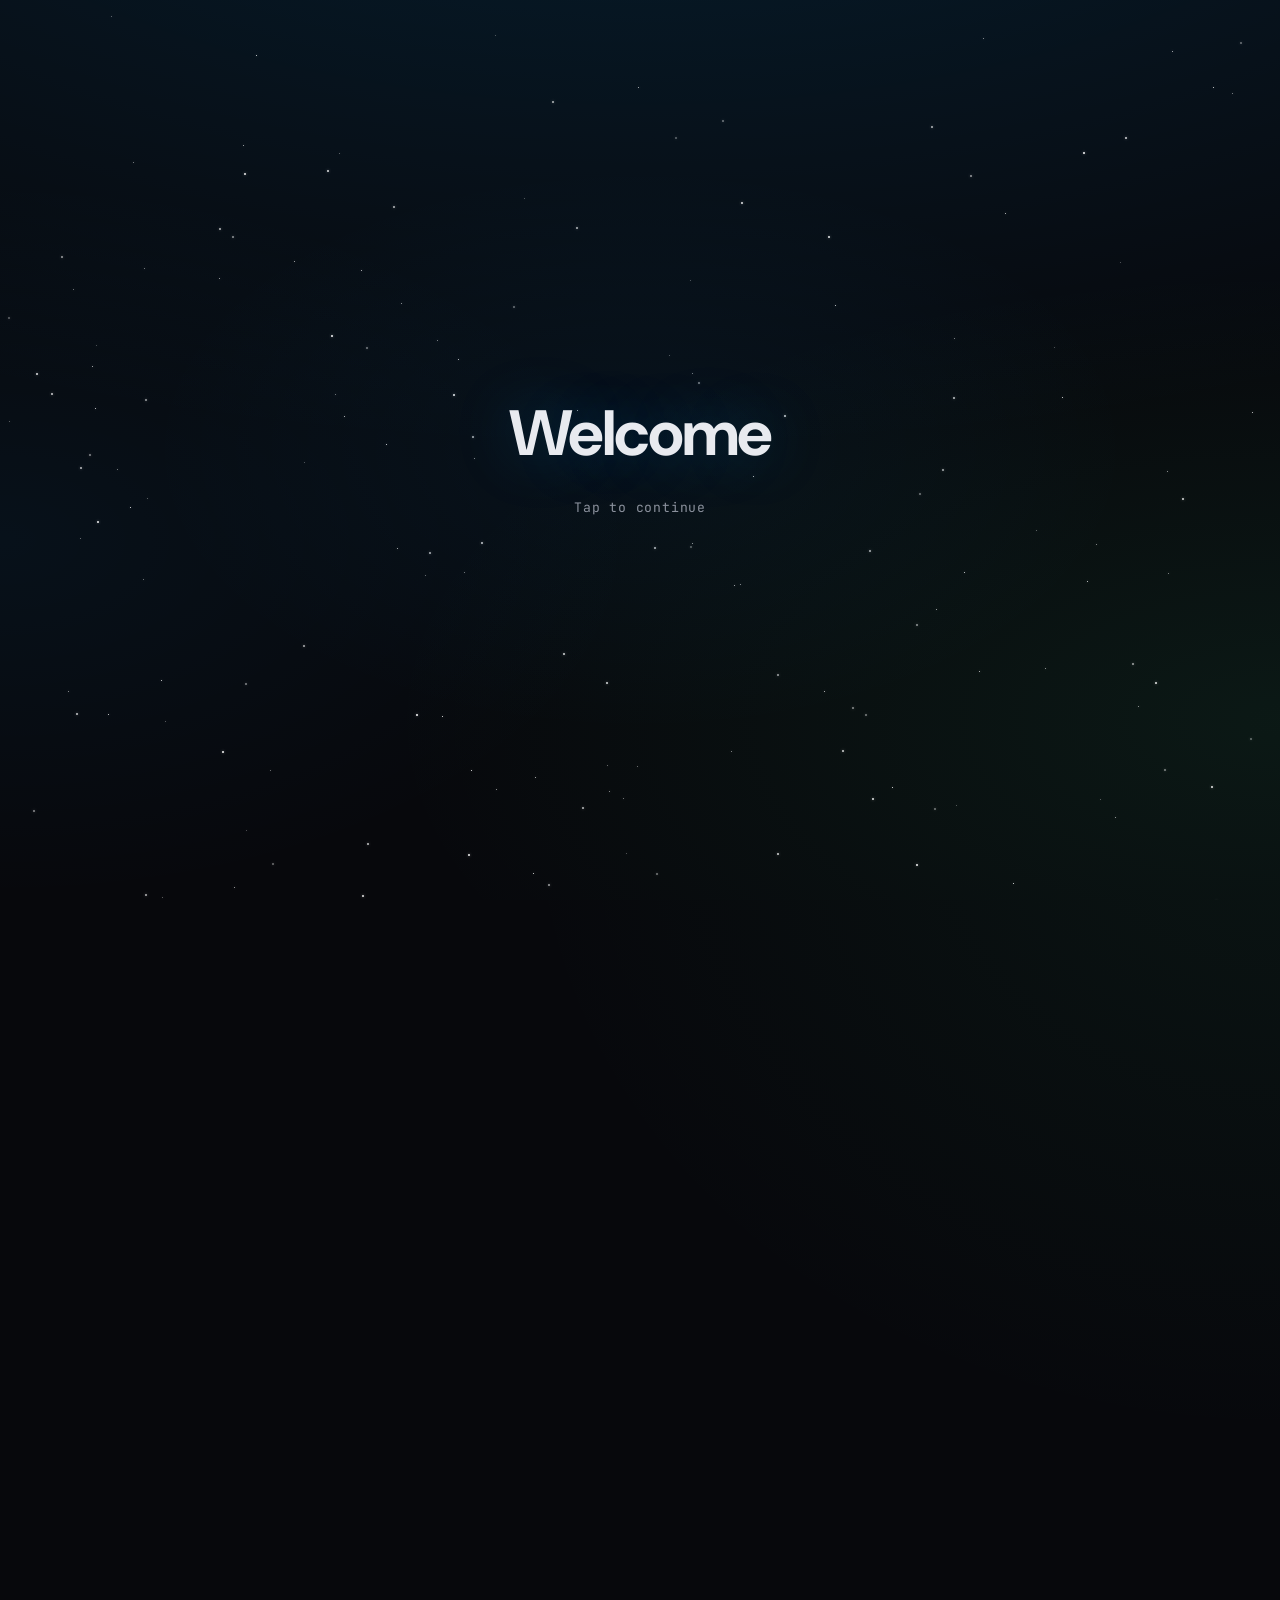
==== index.html @ 4505f03a "Music dock: flex layout, timing, playback before dock intro Made-with: Cursor" ====
<!DOCTYPE html>
<html lang="en">
  <head>
    <meta charset="UTF-8" />
    <meta name="viewport" content="width=device-width, initial-scale=1" />
    <meta
      name="description"
      content="Advanced Roblox scripter portfolio — scalable gameplay systems, combat, bosses, placement, and wave mechanics."
    />
    <title>Samhith — Advanced Roblox Scripter</title>
    <link rel="preconnect" href="https://fonts.googleapis.com" />
    <link rel="preconnect" href="https://fonts.gstatic.com" crossorigin />
    <link
      href="https://fonts.googleapis.com/css2?family=DM+Sans:ital,opsz,wght@0,9..40,400;0,9..40,500;0,9..40,600;0,9..40,700;1,9..40,400&family=JetBrains+Mono:wght@400;500;600&display=swap"
      rel="stylesheet"
    />
    <link rel="stylesheet" href="styles.css" />
  </head>
  <body>
    <a class="sr-only" href="#main" id="skipLink">Skip to content</a>

    <button type="button" id="splash" class="splash" aria-label="Enter portfolio">
      <span class="splash-stars" id="splashStars" aria-hidden="true"></span>
      <span class="splash-glow" aria-hidden="true"></span>
      <span class="splash-inner">
        <span class="splash-title" role="heading" aria-level="1">Welcome</span>
        <span class="splash-hint">Tap to continue</span>
      </span>
    </button>

    <div class="site-wrap" id="siteWrap" inert>
      <header class="site-header">
        <div class="header-inner">
          <nav class="intro-appear" aria-label="Primary">
            <ul class="nav-links">
              <li><a href="#about">About</a></li>
              <li><a href="#work">Work</a></li>
            </ul>
          </nav>
        </div>
      </header>

      <main id="main" tabindex="-1">
        <div id="about" class="hero">
          <p class="hero-badge intro-appear">Advanced Roblox Scripter</p>
          <h1 class="intro-appear">Samhith</h1>
          <p class="hero-lead intro-appear">
            Roblox scripter with 4+ years of experience, focused on building scalable, modular systems
            with emphasis on performance, responsiveness, and maintainability. I design systems that
            stay stable under complex interactions and multi-entity scenarios.
          </p>
          <div class="hero-meta" role="list">
            <span class="pill intro-appear" role="listitem">Modular systems</span>
            <span class="pill intro-appear" role="listitem">Performance-focused</span>
            <span class="pill intro-appear" role="listitem">Maintainable &amp; scalable systems</span>
          </div>
        </div>

        <section id="work" aria-labelledby="work-heading">
          <h2 id="work-heading" class="section-title intro-appear">Past works</h2>
          <div class="work-grid">
            <article class="work-card intro-appear">
              <h3>Combat system</h3>
              <p>
                A reusable combat framework handling input processing, state control, and interaction
                consistency across entities. Built to remain stable under rapid input and stress
                conditions.
              </p>
              <div class="demo-block">
                <video controls playsinline preload="metadata" src="videos/combatsystem.mp4"></video>
              </div>
            </article>

            <article class="work-card intro-appear">
              <h3>Boss AI</h3>
              <p>
                State-driven boss behavior with dynamic responses based on player interaction.
                Structured for extensibility without modifying core logic.
              </p>
              <div class="demo-block">
                <video controls playsinline preload="metadata" src="videos/bossai.mp4"></video>
              </div>
            </article>

            <article class="work-card intro-appear">
              <h3>Placement system</h3>
              <p>
                A responsive placement system with validation, rotation, and real-time feedback
                optimized for smooth user interaction.
              </p>
              <div class="demo-block">
                <video controls playsinline preload="metadata" src="videos/placementsystem.mp4"></video>
              </div>
            </article>

            <article class="work-card intro-appear">
              <h3>Wave system</h3>
              <p>
                A scalable wave system managing spawning, difficulty progression, and coordinated
                enemy behavior across multiple entities.
              </p>
              <div class="demo-block">
                <video controls playsinline preload="metadata" src="videos/wavesystem.mp4"></video>
              </div>
            </article>
          </div>
        </section>
      </main>
    </div>

    <div class="music-dock" role="region" aria-label="Background music">
      <label class="sr-only" for="musicSeek">Seek track</label>
      <div class="music-dock-inner intro-appear">
        <div class="music-dock-left">
          <div class="music-now">
            <span class="music-now-label">Now playing</span>
            <span class="music-title" id="musicTitle">—</span>
          </div>
        </div>
        <div class="music-transport">
          <button type="button" class="music-btn" id="musicPrev" aria-label="Previous track">
            ‹
          </button>
          <button
            type="button"
            class="music-btn music-btn-primary"
            id="musicPlay"
            aria-label="Play"
          >
            ▶
          </button>
          <button type="button" class="music-btn" id="musicNext" aria-label="Next track">›</button>
        </div>
        <div class="music-dock-right">
          <div class="music-controls">
            <span class="music-time music-time-current" id="musicTimeCurrent" aria-hidden="true">0:00</span>
            <input
              type="range"
              class="music-seek"
              id="musicSeek"
              min="0"
              max="100"
              value="0"
              step="0.1"
              aria-valuemin="0"
              aria-valuemax="100"
              aria-valuenow="0"
            />
            <span class="music-time music-time-total" id="musicTimeTotal" aria-hidden="true">0:00</span>
            <label class="music-vol-label" for="musicVol">Volume</label>
            <input
              type="range"
              class="music-vol-slider"
              id="musicVol"
              min="0"
              max="1"
              step="0.01"
              value="0.5"
            />
          </div>
        </div>
      </div>
    </div>
    <audio id="musicEngine" class="sr-only" preload="auto" aria-hidden="true"></audio>

    <script src="script.js" defer></script>
  </body>
</html>
---- styles.css ----
/* Roblox scripter portfolio — typography & layout */
:root {
  --bg: #07080c;
  --bg-elevated: #0f1118;
  --bg-card: #141823;
  --border: rgba(255, 255, 255, 0.08);
  --text: #e8eaef;
  --text-muted: #8b919d;
  --accent: #00a2ff;
  --accent-dim: rgba(0, 162, 255, 0.15);
  --accent-glow: rgba(0, 162, 255, 0.35);
  --green: #3ddc84;
  --font-sans: "DM Sans", system-ui, sans-serif;
  --font-mono: "JetBrains Mono", ui-monospace, monospace;
  --radius: 14px;
  --max: 1080px;
}

*,
*::before,
*::after {
  box-sizing: border-box;
}

html {
  scroll-behavior: smooth;
}

@media (prefers-reduced-motion: reduce) {
  html {
    scroll-behavior: auto;
  }
  body.splash-done .intro-appear {
    opacity: 1 !important;
    animation: none !important;
    transform: none !important;
    filter: none !important;
  }


  .work-card:hover,
  .pill:hover,
  .music-dock-inner:hover {
    transform: none !important;
  }

  .music-btn:active {
    transform: none !important;
  }
}

body {
  margin: 0;
  min-height: 100vh;
  padding-bottom: clamp(5.75rem, 14vh, 9rem);
  font-family: var(--font-sans);
  font-size: 17px;
  line-height: 1.6;
  color: var(--text);
  background: var(--bg);
  background-image:
    radial-gradient(ellipse 120% 80% at 50% -30%, rgba(0, 162, 255, 0.12), transparent),
    radial-gradient(ellipse 60% 40% at 100% 50%, rgba(61, 220, 132, 0.06), transparent);
}

body:not(.splash-done),
body.splash-done:not(.intro-reveal-done) {
  overflow: hidden;
  overscroll-behavior: none;
}

/* Welcome splash — button reduces Android/Brave tap flash vs div */
button.splash {
  appearance: none;
  border: none;
  margin: 0;
  padding: 0;
  font: inherit;
  color: inherit;
  cursor: pointer;
  width: 100%;
  height: 100%;
  box-sizing: border-box;
  -webkit-touch-callout: none;
}

.splash {
  position: fixed;
  inset: 0;
  z-index: 10000;
  display: flex;
  align-items: center;
  justify-content: center;
  padding: env(safe-area-inset-top, 0px) max(0.75rem, env(safe-area-inset-right))
    max(0.75rem, env(safe-area-inset-bottom)) max(0.75rem, env(safe-area-inset-left));
  -webkit-tap-highlight-color: rgba(0, 0, 0, 0) !important;
  touch-action: manipulation;
  user-select: none;
  -webkit-user-select: none;
  background-color: var(--bg);
  background-image:
    radial-gradient(ellipse 120% 80% at 50% -30%, rgba(0, 162, 255, 0.15), transparent),
    radial-gradient(ellipse 70% 50% at 100% 80%, rgba(61, 220, 132, 0.08), transparent),
    radial-gradient(ellipse 50% 40% at 0% 60%, rgba(0, 162, 255, 0.06), transparent);
  transition: opacity 0.55s ease, visibility 0.55s ease;
  isolation: isolate;
}

.splash:active,
.splash:focus {
  outline: none;
  background-color: var(--bg);
}

.splash * {
  -webkit-tap-highlight-color: transparent;
}

.splash--hidden {
  opacity: 0;
  visibility: hidden;
  pointer-events: none;
}

.splash:focus-visible {
  outline: 2px solid var(--accent);
  outline-offset: -4px;
}

.splash-stars {
  position: absolute;
  inset: 0;
  display: block;
  overflow: hidden;
}

.splash-star {
  position: absolute;
  border-radius: 50%;
  background: #fff;
  box-shadow: 0 0 3px rgba(255, 255, 255, 0.45);
  pointer-events: none;
  animation: splash-twinkle var(--tw, 3.5s) ease-in-out infinite;
  animation-delay: var(--td, 0s);
}

@keyframes splash-twinkle {
  0%,
  100% {
    opacity: 1;
    transform: scale(1);
  }
  50% {
    opacity: 0.25;
    transform: scale(0.85);
  }
}

.splash-glow {
  position: absolute;
  inset: 0;
  background: radial-gradient(ellipse 55% 45% at 50% 50%, rgba(0, 162, 255, 0.06), transparent 70%);
  pointer-events: none;
}

.splash-inner {
  position: relative;
  z-index: 1;
  display: flex;
  flex-direction: column;
  align-items: center;
  justify-content: center;
  box-sizing: border-box;
  width: min(92vw, 28rem);
  margin-inline: auto;
  padding: 1.5rem;
  gap: 0.85rem;
  text-align: center;
  pointer-events: none;
  animation: splash-text-in 0.95s cubic-bezier(0.22, 0.61, 0.36, 1) backwards;
}

@keyframes splash-text-in {
  from {
    opacity: 0;
    transform: translateY(-36px);
  }
  to {
    opacity: 1;
    transform: translateY(0);
  }
}

.splash-title {
  display: block;
  margin: 0;
  width: 100%;
  font-size: clamp(2.5rem, 8vw, 4rem);
  font-weight: 700;
  letter-spacing: -0.03em;
  color: var(--text);
  text-shadow: 0 0 60px rgba(0, 162, 255, 0.25);
}

.splash-hint {
  display: block;
  margin: 0;
  width: 100%;
  font-family: var(--font-mono);
  font-size: 0.82rem;
  color: var(--text-muted);
  letter-spacing: 0.06em;
  line-height: 1.4;
}

.site-wrap {
  opacity: 0;
}

body.splash-done .site-wrap {
  opacity: 1;
}

@media (prefers-reduced-motion: reduce) {
  .splash {
    transition: opacity 0.25s ease, visibility 0.25s ease;
  }

  .splash-inner {
    animation: none;
  }

  .splash-star {
    animation: none;
    opacity: 0.75;
  }

}

a {
  color: var(--accent);
  text-decoration: none;
}

a:hover {
  text-decoration: underline;
}

.sr-only {
  position: absolute;
  width: 1px;
  height: 1px;
  padding: 0;
  margin: -1px;
  overflow: hidden;
  clip: rect(0, 0, 0, 0);
  white-space: nowrap;
  border: 0;
}

/* Header */
.site-header {
  position: sticky;
  top: 0;
  z-index: 50;
  backdrop-filter: blur(12px);
  background: rgba(7, 8, 12, 0.75);
  border-bottom: 1px solid var(--border);
}

.header-inner {
  max-width: var(--max);
  margin: 0 auto;
  padding: 0.9rem 1.5rem;
  display: flex;
  align-items: center;
  justify-content: flex-end;
  gap: 1rem;
}

.nav-links {
  display: flex;
  gap: 1.5rem;
  list-style: none;
  margin: 0;
  padding: 0;
}

.nav-links a {
  color: var(--text-muted);
  font-size: 0.9rem;
  font-weight: 500;
  text-decoration: none;
  transition: color 0.15s ease;
}

.nav-links a:hover {
  color: var(--text);
  text-decoration: none;
}

/* Hero */
.hero {
  max-width: var(--max);
  margin: 0 auto;
  padding: 4.5rem 1.5rem 2rem;
  scroll-margin-top: 5rem;
}

.hero-badge {
  display: inline-flex;
  align-items: center;
  gap: 0.5rem;
  font-family: var(--font-mono);
  font-size: 0.78rem;
  font-weight: 500;
  letter-spacing: 0.04em;
  color: var(--green);
  margin-bottom: 1.25rem;
}

.hero-badge::before {
  content: "";
  width: 6px;
  height: 6px;
  border-radius: 50%;
  background: var(--green);
  box-shadow: 0 0 10px var(--green);
}

.hero h1 {
  font-size: clamp(2.25rem, 5vw, 3.35rem);
  font-weight: 700;
  line-height: 1.12;
  letter-spacing: -0.03em;
  margin: 0 0 1.25rem;
}

.hero-lead {
  max-width: 38rem;
  color: var(--text-muted);
  font-size: 1.1rem;
  line-height: 1.7;
  margin: 0 0 1.75rem;
}

.hero-meta {
  display: flex;
  flex-wrap: wrap;
  gap: 0.75rem;
}

.pill {
  font-family: var(--font-mono);
  font-size: 0.75rem;
  padding: 0.4rem 0.75rem;
  border-radius: 999px;
  background: var(--accent-dim);
  color: var(--accent);
  border: 1px solid rgba(0, 162, 255, 0.25);
  transition: transform 0.25s ease, box-shadow 0.25s ease, border-color 0.25s ease;
}

.pill:hover {
  transform: translateY(-2px);
  box-shadow: 0 4px 20px rgba(0, 162, 255, 0.12);
}

/* Sections */
section {
  max-width: var(--max);
  margin: 0 auto;
  padding: 0 1.5rem 4rem;
}

#work {
  scroll-margin-top: 5rem;
}

.section-title {
  font-family: var(--font-mono);
  font-size: 0.75rem;
  text-transform: uppercase;
  letter-spacing: 0.14em;
  color: var(--text-muted);
  margin: 0 0 1.5rem;
  padding-bottom: 0.75rem;
  border-bottom: 1px solid var(--border);
}

/* Work grid */
.work-grid {
  display: grid;
  gap: 1.25rem;
}

@media (min-width: 720px) {
  .work-grid {
    grid-template-columns: repeat(2, 1fr);
  }
}

.work-card {
  background: var(--bg-card);
  border: 1px solid var(--border);
  border-radius: var(--radius);
  padding: 1.5rem 1.5rem 1.35rem;
  display: flex;
  flex-direction: column;
  gap: 1rem;
  contain: layout style;
  transition:
    border-color 0.3s cubic-bezier(0.22, 1, 0.36, 1),
    box-shadow 0.3s ease,
    transform 0.35s cubic-bezier(0.22, 1, 0.36, 1);
}

.work-card:hover {
  border-color: rgba(0, 162, 255, 0.25);
  box-shadow: 0 0 0 1px var(--accent-glow);
  transform: translateY(-4px);
}

.work-card h3 {
  font-size: 1.2rem;
  font-weight: 650;
  margin: 0;
  letter-spacing: -0.02em;
}

.work-card p {
  margin: 0;
  color: var(--text-muted);
  font-size: 0.95rem;
  line-height: 1.65;
  flex: 1;
}

.demo-block {
  background: var(--bg-elevated);
  border-radius: 10px;
  padding: 1rem;
  border: 1px solid var(--border);
}

.work-card video {
  width: 100%;
  max-height: 220px;
  border-radius: 8px;
  background: #000;
  vertical-align: middle;
  accent-color: var(--accent);
}

/* Floating music dock — equal flex wings + fixed transport (dead-center in the bar) */
.music-dock {
  position: fixed;
  z-index: 100;
  left: 50%;
  bottom: max(0.65rem, env(safe-area-inset-bottom, 0px));
  transform: translateX(-50%);
  width: min(calc(100vw - 1.25rem), 50rem);
  max-width: calc(100vw - 1.25rem);
  box-sizing: border-box;
}

.music-dock-inner {
  display: flex;
  flex-direction: row;
  flex-wrap: nowrap;
  align-items: center;
  gap: 0.45rem;
  position: relative;
  padding: 0.55rem 0.85rem;
  border-radius: var(--radius);
  border: 1px solid var(--border);
  background: rgba(15, 17, 24, 0.94);
  backdrop-filter: blur(14px);
  box-shadow:
    0 10px 32px rgba(0, 0, 0, 0.42),
    0 0 0 1px rgba(0, 162, 255, 0.1);
  transition: transform 0.35s cubic-bezier(0.22, 1, 0.36, 1), box-shadow 0.35s ease;
}

.music-dock-left {
  flex: 1 1 0;
  min-width: 0;
  display: flex;
  justify-content: flex-start;
  align-items: center;
}

.music-dock-right {
  flex: 1 1 0;
  min-width: 0;
  display: flex;
  justify-content: flex-end;
  align-items: center;
}

@media (hover: hover) and (pointer: fine) {
  .music-dock-inner:hover {
    transform: translateY(-2px);
    box-shadow:
      0 14px 40px rgba(0, 0, 0, 0.48),
      0 0 0 1px rgba(0, 162, 255, 0.16);
  }
}

.music-now {
  min-width: 0;
  line-height: 1.25;
  display: flex;
  flex-direction: column;
  align-items: flex-start;
}

/* Inner grid only: times row, full-width seek, volume row */
.music-controls {
  min-width: 0;
  width: 100%;
  max-width: 100%;
  display: grid;
  grid-template-columns: max-content 1fr max-content;
  grid-template-rows: auto auto auto;
  column-gap: 0.45rem;
  row-gap: 0.34rem;
  align-items: start;
  justify-items: stretch;
}

.music-time {
  font-family: var(--font-mono);
  font-size: 0.65rem;
  font-variant-numeric: tabular-nums;
  color: var(--text-muted);
  white-space: nowrap;
}

.music-time-current {
  grid-column: 1;
  grid-row: 1;
  justify-self: start;
  align-self: center;
  text-align: left;
  line-height: 1.2;
}

.music-time-total {
  grid-column: 3;
  grid-row: 1;
  justify-self: end;
  align-self: center;
  text-align: right;
  line-height: 1.2;
}

.music-seek {
  grid-column: 1 / -1;
  grid-row: 2;
  width: 100%;
  min-width: 0;
  height: 6px;
  margin: 0;
  padding: 0;
  box-sizing: border-box;
  display: block;
  align-self: center;
  accent-color: var(--accent);
  cursor: pointer;
  border-radius: 3px;
}

.music-now-label {
  display: block;
  font-family: var(--font-mono);
  font-size: 0.7rem;
  text-transform: uppercase;
  letter-spacing: 0.1em;
  color: var(--text-muted);
  margin-bottom: 0.15rem;
  font-weight: 500;
}

.music-title {
  display: -webkit-box;
  -webkit-line-clamp: 2;
  -webkit-box-orient: vertical;
  overflow: hidden;
  max-width: min(42vw, 14rem);
  font-weight: 650;
  font-size: clamp(0.95rem, 2.6vw, 1.12rem);
  line-height: 1.25;
  letter-spacing: -0.02em;
  color: var(--text);
}

.music-transport {
  flex: 0 0 auto;
  position: relative;
  z-index: 2;
  display: flex;
  align-items: center;
  justify-content: center;
  gap: 0.35rem;
  width: max-content;
  pointer-events: auto;
}

.music-btn {
  width: 32px;
  height: 32px;
  padding: 0;
  border: 1px solid var(--border);
  border-radius: 8px;
  background: var(--bg-elevated);
  color: var(--text);
  font-size: 1.1rem;
  line-height: 1;
  cursor: pointer;
  transition:
    background 0.2s ease,
    border-color 0.2s ease,
    color 0.2s ease,
    transform 0.18s ease;
}

.music-btn:active {
  transform: scale(0.94);
}

.music-btn:hover {
  background: var(--bg-card);
  border-color: rgba(0, 162, 255, 0.35);
  color: var(--accent);
}

.music-btn:focus-visible {
  outline: 2px solid var(--accent);
  outline-offset: 2px;
}

.music-btn-primary {
  width: 36px;
  height: 36px;
  border-color: rgba(0, 162, 255, 0.45);
  background: var(--accent-dim);
  color: var(--accent);
  font-size: 1.05rem;
  padding-left: 2px;
}

.music-btn-primary:hover {
  background: rgba(0, 162, 255, 0.28);
}

.music-vol-label {
  grid-column: 1;
  grid-row: 3;
  justify-self: start;
  align-self: center;
  margin: 0;
  text-align: left;
  font-family: var(--font-mono);
  font-size: 0.58rem;
  text-transform: uppercase;
  letter-spacing: 0.06em;
  color: var(--text-muted);
  white-space: nowrap;
}

.music-vol-slider {
  grid-column: 2 / -1;
  grid-row: 3;
  width: 100%;
  min-width: 0;
  height: 6px;
  margin: 0;
  padding: 0;
  box-sizing: border-box;
  display: block;
  align-self: center;
  accent-color: var(--accent);
  cursor: pointer;
}

@media (min-width: 721px) {
  .music-dock-inner {
    padding: 0.3rem 0.6rem;
    gap: 0.5rem;
  }

  .music-now {
    line-height: 1.18;
  }

  .music-now-label {
    font-size: 0.64rem;
    margin-bottom: 0.06rem;
  }

  .music-title {
    -webkit-line-clamp: 1;
    max-width: min(36vw, 13rem);
    font-size: clamp(0.88rem, 2vw, 1rem);
    line-height: 1.2;
  }

  .music-controls {
    row-gap: 0.28rem;
    column-gap: 0.4rem;
  }

  .music-time {
    font-size: 0.62rem;
  }

  .music-transport {
    gap: 0.28rem;
  }

  .music-btn {
    width: 30px;
    height: 30px;
    font-size: 1rem;
    border-radius: 7px;
  }

  .music-btn-primary {
    width: 34px;
    height: 34px;
    font-size: 1rem;
  }
}

/* Mobile / tablet: compact floating capsule (narrow % width, clear of screen edges) */
@media (max-width: 720px) {
  .music-dock {
    left: 50%;
    right: auto;
    transform: translateX(-50%);
    width: min(88vw, 22.5rem);
    max-width: calc(100vw - 1.5rem - env(safe-area-inset-left, 0px) - env(safe-area-inset-right, 0px));
    bottom: calc(1rem + env(safe-area-inset-bottom, 0px));
    box-sizing: border-box;
  }

  .music-dock-inner {
    display: grid;
    grid-template-columns: 1fr auto 1fr;
    grid-template-rows: auto auto;
    align-items: center;
    column-gap: 0.35rem;
    row-gap: 0.4rem;
    padding: 0.45rem 0.55rem;
    border-radius: 999px;
  }

  .music-dock-left {
    grid-column: 1;
    grid-row: 1;
    flex: unset;
    justify-self: start;
    max-width: calc(50% - 2.25rem);
    min-width: 0;
  }

  .music-now {
    min-width: 0;
  }

  .music-now-label {
    display: none;
  }

  .music-transport {
    grid-column: 2;
    grid-row: 1;
    justify-self: center;
    align-self: center;
    padding-top: 0;
    gap: 0.22rem;
    z-index: 2;
  }

  .music-dock-right {
    grid-column: 1 / -1;
    grid-row: 2;
    flex: unset;
    justify-content: stretch;
    width: 100%;
    min-width: 0;
  }

  .music-controls {
    width: 100%;
    padding-left: 0;
    grid-template-columns: max-content 1fr max-content;
    grid-template-rows: auto auto auto;
    column-gap: 0.35rem;
    row-gap: 0.22rem;
  }

  .music-time {
    font-size: 0.6rem;
  }

  .music-title {
    display: block;
    max-width: 100%;
    white-space: nowrap;
    overflow: hidden;
    text-overflow: ellipsis;
    -webkit-line-clamp: unset;
    -webkit-box-orient: unset;
    font-size: 0.84rem;
    font-weight: 600;
    line-height: 1.25;
    letter-spacing: -0.02em;
  }

  .music-seek,
  .music-vol-slider {
    height: 4px;
  }

  .music-vol-label {
    font-size: 0.52rem;
    letter-spacing: 0.04em;
  }

  .music-btn {
    width: 28px;
    height: 28px;
    font-size: 0.95rem;
    border-radius: 7px;
  }

  .music-btn-primary {
    width: 32px;
    height: 32px;
    font-size: 0.95rem;
  }

  body {
    padding-bottom: clamp(8.25rem, 21vh, 10.5rem);
  }
}

@media (max-width: 380px) {
  .music-time {
    font-size: 0.62rem;
  }
}

/* One continuous translate (transform only at 0% + 100%); blur clears by 50% */
@keyframes enter-drop-fade {
  0% {
    opacity: 0;
    transform: translate3d(0, var(--enter-y), 0);
    filter: blur(10px);
  }
  50% {
    opacity: 1;
    filter: blur(0);
  }
  100% {
    opacity: 1;
    transform: translate3d(0, 0, 0);
    filter: blur(0);
  }
}

.intro-appear {
  --enter-y: -80px;
  opacity: 0;
  transform: translate3d(0, var(--enter-y), 0);
  filter: blur(10px);
}

/* Snappier feel on phones / small viewports */
body.splash-done .intro-appear {
  animation: enter-drop-fade 1.05s cubic-bezier(0.2, 0.88, 0.2, 1) forwards;
  animation-delay: calc(var(--enter-order) * 0.11s);
}

/* Desktop: shorter travel + faster stagger so it matches mobile perceived speed */
@media (min-width: 721px) {
  .intro-appear {
    --enter-y: -44px;
  }

  body.splash-done .intro-appear {
    animation-duration: 0.88s;
    animation-delay: calc(var(--enter-order) * 0.065s);
  }
}

.site-header nav.intro-appear {
  --enter-order: 0;
}

.hero-badge.intro-appear {
  --enter-order: 1;
}

.hero h1.intro-appear {
  --enter-order: 2;
}

.hero-lead.intro-appear {
  --enter-order: 3;
}

.hero-meta .pill.intro-appear:nth-child(1) {
  --enter-order: 4;
}

.hero-meta .pill.intro-appear:nth-child(2) {
  --enter-order: 5;
}

.hero-meta .pill.intro-appear:nth-child(3) {
  --enter-order: 6;
}

#work-heading.intro-appear {
  --enter-order: 7;
}

.work-grid .work-card.intro-appear:nth-child(1) {
  --enter-order: 8;
}

.work-grid .work-card.intro-appear:nth-child(2) {
  --enter-order: 9;
}

.work-grid .work-card.intro-appear:nth-child(3) {
  --enter-order: 10;
}

.work-grid .work-card.intro-appear:nth-child(4) {
  --enter-order: 11;
}

.music-dock-inner.intro-appear {
  --enter-order: 12;
}
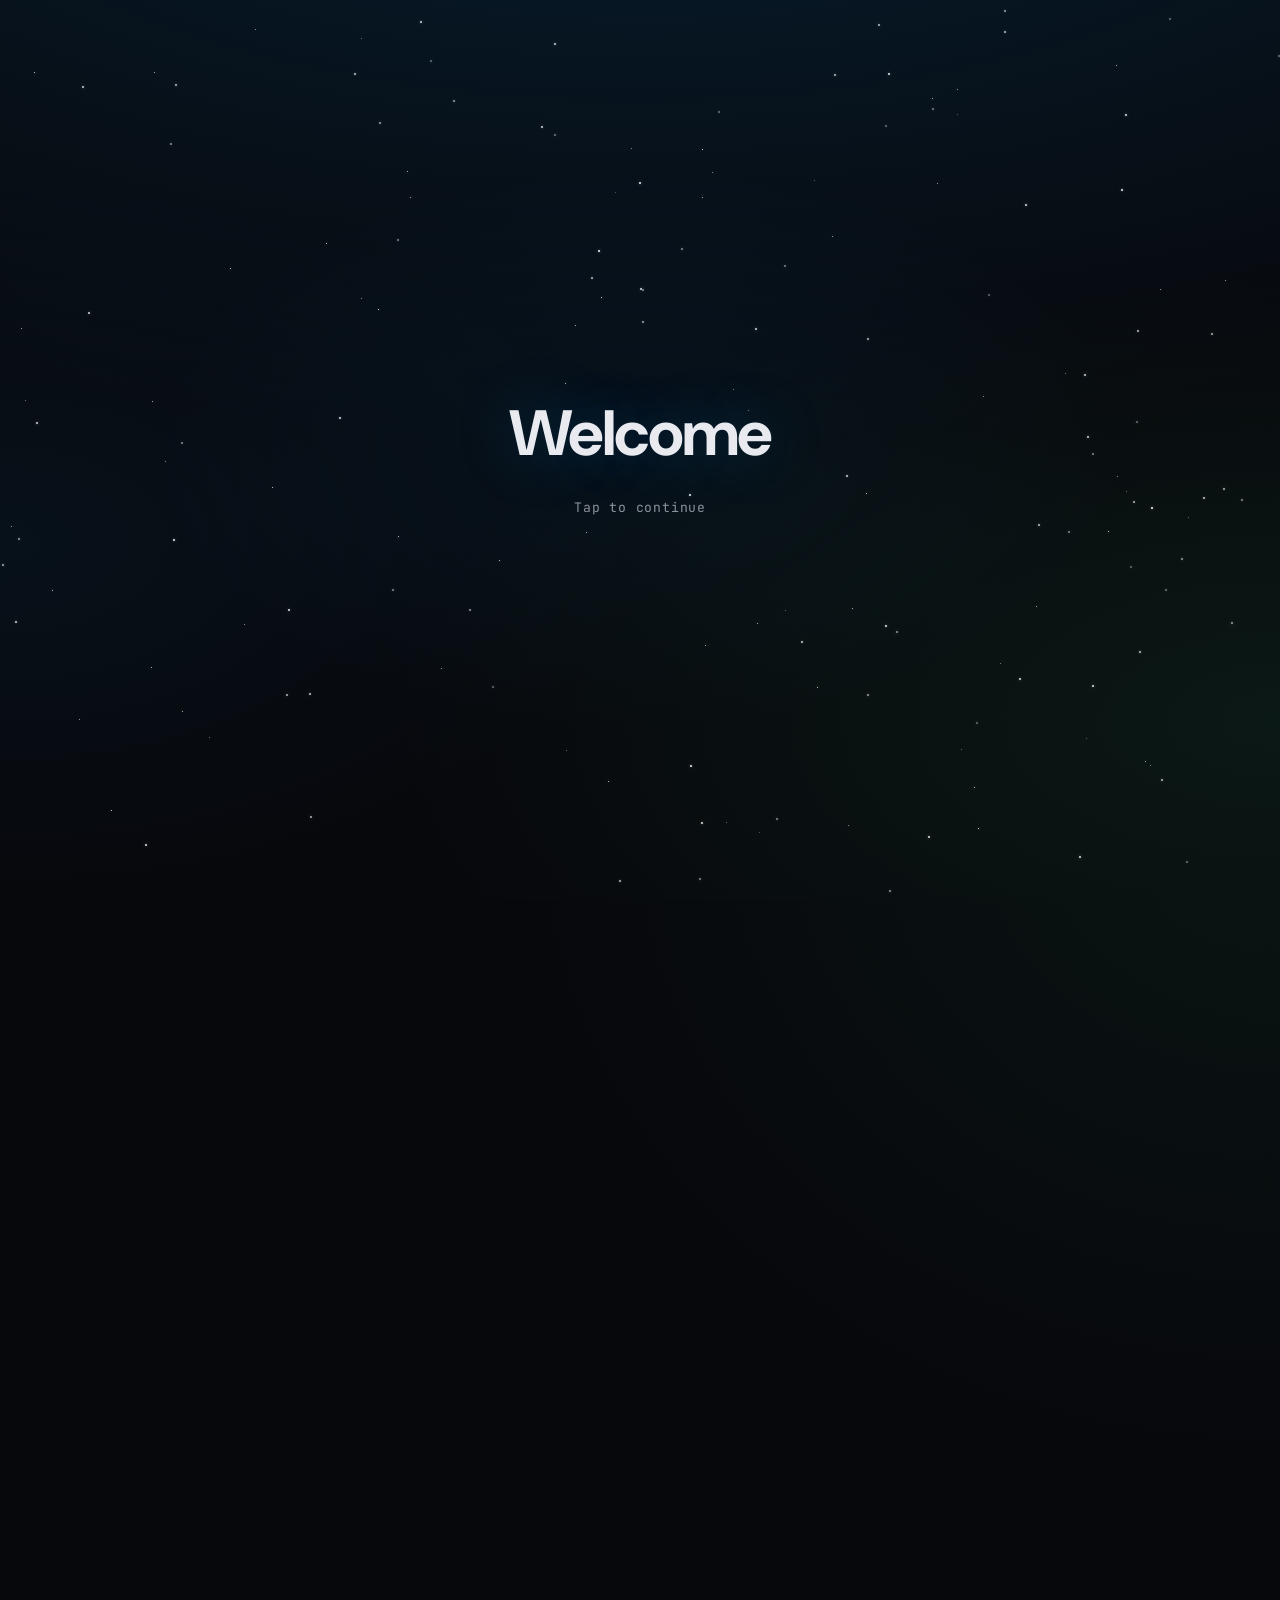
==== commit d76d9288: "Audio bar: horizontal layout (meta left, controls right), wide bar, push-friendly markup Made-with: " ====
--- a/index.html
+++ b/index.html
@@ -108,59 +108,56 @@
       </main>
     </div>
 
-    <div class="music-dock" role="region" aria-label="Background music">
+    <aside class="audio-bar" role="region" aria-label="Background music">
       <label class="sr-only" for="musicSeek">Seek track</label>
-      <div class="music-dock-inner intro-appear">
-        <div class="music-dock-left">
-          <div class="music-now">
-            <span class="music-now-label">Now playing</span>
-            <span class="music-title" id="musicTitle">—</span>
+      <div class="audio-bar__card intro-appear">
+        <div class="audio-bar__top">
+          <header class="audio-bar__meta">
+            <p class="audio-bar__eyebrow">Now playing</p>
+            <p class="audio-bar__song" id="musicTitle">—</p>
+          </header>
+          <div class="audio-bar__controls" role="group" aria-label="Playback">
+            <button type="button" class="audio-bar__ctrl" id="musicPrev" aria-label="Previous track">‹</button>
+            <button type="button" class="audio-bar__ctrl audio-bar__ctrl--play" id="musicPlay" aria-label="Play">
+              ▶
+            </button>
+            <button type="button" class="audio-bar__ctrl" id="musicNext" aria-label="Next track">›</button>
           </div>
         </div>
-        <div class="music-transport">
-          <button type="button" class="music-btn" id="musicPrev" aria-label="Previous track">
-            ‹
-          </button>
-          <button
-            type="button"
-            class="music-btn music-btn-primary"
-            id="musicPlay"
-            aria-label="Play"
-          >
-            ▶
-          </button>
-          <button type="button" class="music-btn" id="musicNext" aria-label="Next track">›</button>
+
+        <div class="audio-bar__progress">
+          <div class="audio-bar__times">
+            <span id="musicTimeCurrent" aria-hidden="true">0:00</span>
+            <span id="musicTimeTotal" aria-hidden="true">–:–</span>
+          </div>
+          <input
+            type="range"
+            class="audio-bar__slider"
+            id="musicSeek"
+            min="0"
+            max="100"
+            value="0"
+            step="0.1"
+            aria-valuemin="0"
+            aria-valuemax="100"
+            aria-valuenow="0"
+          />
         </div>
-        <div class="music-dock-right">
-          <div class="music-controls">
-            <span class="music-time music-time-current" id="musicTimeCurrent" aria-hidden="true">0:00</span>
-            <input
-              type="range"
-              class="music-seek"
-              id="musicSeek"
-              min="0"
-              max="100"
-              value="0"
-              step="0.1"
-              aria-valuemin="0"
-              aria-valuemax="100"
-              aria-valuenow="0"
-            />
-            <span class="music-time music-time-total" id="musicTimeTotal" aria-hidden="true">0:00</span>
-            <label class="music-vol-label" for="musicVol">Volume</label>
-            <input
-              type="range"
-              class="music-vol-slider"
-              id="musicVol"
-              min="0"
-              max="1"
-              step="0.01"
-              value="0.5"
-            />
-          </div>
+
+        <div class="audio-bar__gain">
+          <label class="audio-bar__gain-label" for="musicVol">Volume</label>
+          <input
+            type="range"
+            class="audio-bar__slider"
+            id="musicVol"
+            min="0"
+            max="1"
+            step="0.01"
+            value="0.5"
+          />
         </div>
       </div>
-    </div>
+    </aside>
     <audio id="musicEngine" class="sr-only" preload="auto" aria-hidden="true"></audio>
 
     <script src="script.js" defer></script>
--- a/styles.css
+++ b/styles.css
@@ -40,11 +40,11 @@
 
   .work-card:hover,
   .pill:hover,
-  .music-dock-inner:hover {
+  .audio-bar__card:hover {
     transform: none !important;
   }
 
-  .music-btn:active {
+  .audio-bar__ctrl:active {
     transform: none !important;
   }
 }
@@ -452,406 +452,298 @@
   accent-color: var(--accent);
 }
 
-/* Floating music dock — equal flex wings + fixed transport (dead-center in the bar) */
-.music-dock {
+/* ----- Audio bar: wide bar — meta left / transport right; full-width seek + volume ----- */
+.audio-bar {
+  --ab-track: 5px;
+  --ab-thumb: 14px;
   position: fixed;
   z-index: 100;
   left: 50%;
-  bottom: max(0.65rem, env(safe-area-inset-bottom, 0px));
+  bottom: max(0.75rem, env(safe-area-inset-bottom, 0px));
   transform: translateX(-50%);
-  width: min(calc(100vw - 1.25rem), 50rem);
+  width: min(calc(100vw - 1.25rem), 48rem);
   max-width: calc(100vw - 1.25rem);
   box-sizing: border-box;
 }
 
-.music-dock-inner {
-  display: flex;
-  flex-direction: row;
-  flex-wrap: nowrap;
-  align-items: center;
-  gap: 0.45rem;
-  position: relative;
-  padding: 0.55rem 0.85rem;
+.audio-bar__card {
+  display: flex;
+  flex-direction: column;
+  align-items: stretch;
+  gap: 0.5rem;
+  padding: 0.55rem 0.95rem 0.6rem;
   border-radius: var(--radius);
-  border: 1px solid var(--border);
-  background: rgba(15, 17, 24, 0.94);
-  backdrop-filter: blur(14px);
+  border: 1px solid rgba(255, 255, 255, 0.09);
+  background: linear-gradient(165deg, rgba(20, 23, 32, 0.99) 0%, rgba(8, 9, 12, 0.99) 100%);
   box-shadow:
-    0 10px 32px rgba(0, 0, 0, 0.42),
-    0 0 0 1px rgba(0, 162, 255, 0.1);
-  transition: transform 0.35s cubic-bezier(0.22, 1, 0.36, 1), box-shadow 0.35s ease;
-}
-
-.music-dock-left {
-  flex: 1 1 0;
-  min-width: 0;
-  display: flex;
-  justify-content: flex-start;
-  align-items: center;
-}
-
-.music-dock-right {
-  flex: 1 1 0;
-  min-width: 0;
-  display: flex;
-  justify-content: flex-end;
-  align-items: center;
+    0 0 0 1px rgba(0, 162, 255, 0.08),
+    inset 0 1px 0 rgba(255, 255, 255, 0.07),
+    0 18px 50px rgba(0, 0, 0, 0.52);
+  backdrop-filter: blur(20px) saturate(1.1);
+  -webkit-backdrop-filter: blur(20px) saturate(1.1);
+  transition: transform 0.28s cubic-bezier(0.22, 1, 0.36, 1), box-shadow 0.28s ease;
 }
 
 @media (hover: hover) and (pointer: fine) {
-  .music-dock-inner:hover {
+  .audio-bar__card:hover {
     transform: translateY(-2px);
     box-shadow:
-      0 14px 40px rgba(0, 0, 0, 0.48),
-      0 0 0 1px rgba(0, 162, 255, 0.16);
-  }
-}
-
-.music-now {
+      0 0 0 1px rgba(0, 162, 255, 0.16),
+      inset 0 1px 0 rgba(255, 255, 255, 0.09),
+      0 24px 60px rgba(0, 0, 0, 0.55),
+      0 0 36px rgba(0, 162, 255, 0.08);
+  }
+}
+
+.audio-bar__top {
+  display: flex;
+  flex-direction: row;
+  align-items: center;
+  justify-content: space-between;
+  gap: 0.75rem;
   min-width: 0;
-  line-height: 1.25;
-  display: flex;
-  flex-direction: column;
-  align-items: flex-start;
-}
-
-/* Inner grid only: times row, full-width seek, volume row */
-.music-controls {
+}
+
+.audio-bar__meta {
+  text-align: left;
+  flex: 1 1 auto;
   min-width: 0;
-  width: 100%;
-  max-width: 100%;
-  display: grid;
-  grid-template-columns: max-content 1fr max-content;
-  grid-template-rows: auto auto auto;
-  column-gap: 0.45rem;
-  row-gap: 0.34rem;
-  align-items: start;
-  justify-items: stretch;
-}
-
-.music-time {
+}
+
+.audio-bar__eyebrow {
+  margin: 0 0 0.12rem;
   font-family: var(--font-mono);
-  font-size: 0.65rem;
-  font-variant-numeric: tabular-nums;
+  font-size: 0.58rem;
+  font-weight: 500;
+  letter-spacing: 0.16em;
+  text-transform: uppercase;
   color: var(--text-muted);
-  white-space: nowrap;
-}
-
-.music-time-current {
-  grid-column: 1;
-  grid-row: 1;
-  justify-self: start;
-  align-self: center;
-  text-align: left;
-  line-height: 1.2;
-}
-
-.music-time-total {
-  grid-column: 3;
-  grid-row: 1;
-  justify-self: end;
-  align-self: center;
-  text-align: right;
-  line-height: 1.2;
-}
-
-.music-seek {
-  grid-column: 1 / -1;
-  grid-row: 2;
-  width: 100%;
-  min-width: 0;
-  height: 6px;
-  margin: 0;
-  padding: 0;
-  box-sizing: border-box;
-  display: block;
-  align-self: center;
-  accent-color: var(--accent);
-  cursor: pointer;
-  border-radius: 3px;
-}
-
-.music-now-label {
-  display: block;
-  font-family: var(--font-mono);
-  font-size: 0.7rem;
-  text-transform: uppercase;
-  letter-spacing: 0.1em;
-  color: var(--text-muted);
-  margin-bottom: 0.15rem;
-  font-weight: 500;
-}
-
-.music-title {
-  display: -webkit-box;
-  -webkit-line-clamp: 2;
-  -webkit-box-orient: vertical;
-  overflow: hidden;
-  max-width: min(42vw, 14rem);
+}
+
+.audio-bar__song {
+  margin: 0;
+  font-size: 0.98rem;
   font-weight: 650;
-  font-size: clamp(0.95rem, 2.6vw, 1.12rem);
-  line-height: 1.25;
+  line-height: 1.28;
   letter-spacing: -0.02em;
   color: var(--text);
-}
-
-.music-transport {
+  white-space: nowrap;
+  overflow: hidden;
+  text-overflow: ellipsis;
+}
+
+.audio-bar__controls {
   flex: 0 0 auto;
-  position: relative;
-  z-index: 2;
   display: flex;
   align-items: center;
   justify-content: center;
-  gap: 0.35rem;
-  width: max-content;
-  pointer-events: auto;
-}
-
-.music-btn {
-  width: 32px;
-  height: 32px;
+  gap: 0.42rem;
+}
+
+.audio-bar__ctrl {
+  display: inline-flex;
+  align-items: center;
+  justify-content: center;
+  width: 2.3rem;
+  height: 2.3rem;
   padding: 0;
-  border: 1px solid var(--border);
-  border-radius: 8px;
-  background: var(--bg-elevated);
+  border: 1px solid rgba(255, 255, 255, 0.12);
+  border-radius: 11px;
+  background: rgba(255, 255, 255, 0.055);
   color: var(--text);
-  font-size: 1.1rem;
+  font-size: 1.05rem;
   line-height: 1;
   cursor: pointer;
   transition:
     background 0.2s ease,
     border-color 0.2s ease,
     color 0.2s ease,
-    transform 0.18s ease;
-}
-
-.music-btn:active {
+    transform 0.15s ease,
+    box-shadow 0.2s ease;
+}
+
+.audio-bar__ctrl:hover {
+  background: rgba(255, 255, 255, 0.1);
+  border-color: rgba(0, 162, 255, 0.4);
+  color: var(--accent);
+}
+
+.audio-bar__ctrl:active {
   transform: scale(0.94);
 }
 
-.music-btn:hover {
-  background: var(--bg-card);
-  border-color: rgba(0, 162, 255, 0.35);
-  color: var(--accent);
-}
-
-.music-btn:focus-visible {
+.audio-bar__ctrl:focus-visible {
   outline: 2px solid var(--accent);
   outline-offset: 2px;
 }
 
-.music-btn-primary {
-  width: 36px;
-  height: 36px;
-  border-color: rgba(0, 162, 255, 0.45);
-  background: var(--accent-dim);
+.audio-bar__ctrl--play {
+  width: 2.72rem;
+  height: 2.72rem;
+  border-color: rgba(0, 162, 255, 0.48);
+  background: linear-gradient(165deg, rgba(0, 162, 255, 0.22) 0%, rgba(0, 162, 255, 0.08) 100%);
   color: var(--accent);
-  font-size: 1.05rem;
-  padding-left: 2px;
-}
-
-.music-btn-primary:hover {
-  background: rgba(0, 162, 255, 0.28);
-}
-
-.music-vol-label {
-  grid-column: 1;
-  grid-row: 3;
-  justify-self: start;
-  align-self: center;
-  margin: 0;
-  text-align: left;
+  font-size: 1.08rem;
+  padding-left: 0.125rem;
+  box-shadow: 0 0 28px rgba(0, 162, 255, 0.18);
+}
+
+.audio-bar__ctrl--play:hover {
+  background: linear-gradient(165deg, rgba(0, 162, 255, 0.32) 0%, rgba(0, 162, 255, 0.14) 100%);
+}
+
+.audio-bar__progress {
+  display: flex;
+  flex-direction: column;
+  gap: 0.28rem;
+  min-width: 0;
+}
+
+.audio-bar__times {
+  display: flex;
+  justify-content: space-between;
+  align-items: baseline;
   font-family: var(--font-mono);
-  font-size: 0.58rem;
+  font-size: 0.64rem;
+  font-variant-numeric: tabular-nums;
+  color: var(--text-muted);
+}
+
+.audio-bar__gain {
+  display: flex;
+  align-items: center;
+  gap: 0.65rem;
+  min-width: 0;
+}
+
+.audio-bar__gain-label {
+  flex: 0 0 auto;
+  margin: 0;
+  font-family: var(--font-mono);
+  font-size: 0.52rem;
+  font-weight: 500;
+  letter-spacing: 0.12em;
   text-transform: uppercase;
-  letter-spacing: 0.06em;
   color: var(--text-muted);
-  white-space: nowrap;
-}
-
-.music-vol-slider {
-  grid-column: 2 / -1;
-  grid-row: 3;
+}
+
+.audio-bar__slider {
+  flex: 1;
+  min-width: 0;
   width: 100%;
-  min-width: 0;
-  height: 6px;
+  height: 1.3rem;
   margin: 0;
   padding: 0;
-  box-sizing: border-box;
-  display: block;
-  align-self: center;
-  accent-color: var(--accent);
+  background: transparent;
   cursor: pointer;
+  -webkit-appearance: none;
+  appearance: none;
+}
+
+.audio-bar__slider::-webkit-slider-runnable-track {
+  height: var(--ab-track);
+  border-radius: 999px;
+  background: rgba(255, 255, 255, 0.11);
+}
+
+.audio-bar__slider::-webkit-slider-thumb {
+  -webkit-appearance: none;
+  width: var(--ab-thumb);
+  height: var(--ab-thumb);
+  margin-top: calc((var(--ab-track) - var(--ab-thumb)) / 2);
+  border-radius: 50%;
+  background: linear-gradient(180deg, #2ec4ff 0%, var(--accent) 100%);
+  border: 2px solid rgba(10, 12, 18, 0.98);
+  box-shadow: 0 0 0 1px rgba(0, 162, 255, 0.4), 0 2px 8px rgba(0, 0, 0, 0.35);
+}
+
+.audio-bar__slider::-moz-range-track {
+  height: var(--ab-track);
+  border-radius: 999px;
+  background: rgba(255, 255, 255, 0.11);
+}
+
+.audio-bar__slider::-moz-range-thumb {
+  width: var(--ab-thumb);
+  height: var(--ab-thumb);
+  border-radius: 50%;
+  background: var(--accent);
+  border: 2px solid rgba(10, 12, 18, 0.98);
+  box-shadow: 0 0 0 1px rgba(0, 162, 255, 0.4);
+}
+
+.audio-bar__slider:focus-visible {
+  outline: none;
+}
+
+.audio-bar__slider:focus-visible::-webkit-slider-thumb {
+  box-shadow: 0 0 0 3px rgba(0, 162, 255, 0.4), 0 2px 8px rgba(0, 0, 0, 0.35);
 }
 
 @media (min-width: 721px) {
-  .music-dock-inner {
-    padding: 0.3rem 0.6rem;
+  .audio-bar {
+    --ab-thumb: 13px;
+    --ab-track: 4px;
+  }
+
+  body {
+    padding-bottom: clamp(6.75rem, 17vh, 10rem);
+  }
+}
+
+@media (max-width: 720px) {
+  .audio-bar {
+    width: min(calc(100vw - 1.25rem), 100%);
+    bottom: calc(0.65rem + env(safe-area-inset-bottom, 0px));
+  }
+
+  .audio-bar__card {
+    padding: 0.5rem 0.75rem 0.55rem;
+    gap: 0.42rem;
+    border-radius: 9999px;
+  }
+
+  .audio-bar__top {
     gap: 0.5rem;
-  }
-
-  .music-now {
-    line-height: 1.18;
-  }
-
-  .music-now-label {
-    font-size: 0.64rem;
-    margin-bottom: 0.06rem;
-  }
-
-  .music-title {
-    -webkit-line-clamp: 1;
-    max-width: min(36vw, 13rem);
-    font-size: clamp(0.88rem, 2vw, 1rem);
-    line-height: 1.2;
-  }
-
-  .music-controls {
-    row-gap: 0.28rem;
-    column-gap: 0.4rem;
-  }
-
-  .music-time {
-    font-size: 0.62rem;
-  }
-
-  .music-transport {
-    gap: 0.28rem;
-  }
-
-  .music-btn {
-    width: 30px;
-    height: 30px;
-    font-size: 1rem;
-    border-radius: 7px;
-  }
-
-  .music-btn-primary {
-    width: 34px;
-    height: 34px;
-    font-size: 1rem;
-  }
-}
-
-/* Mobile / tablet: compact floating capsule (narrow % width, clear of screen edges) */
-@media (max-width: 720px) {
-  .music-dock {
-    left: 50%;
-    right: auto;
-    transform: translateX(-50%);
-    width: min(88vw, 22.5rem);
-    max-width: calc(100vw - 1.5rem - env(safe-area-inset-left, 0px) - env(safe-area-inset-right, 0px));
-    bottom: calc(1rem + env(safe-area-inset-bottom, 0px));
-    box-sizing: border-box;
-  }
-
-  .music-dock-inner {
-    display: grid;
-    grid-template-columns: 1fr auto 1fr;
-    grid-template-rows: auto auto;
     align-items: center;
-    column-gap: 0.35rem;
-    row-gap: 0.4rem;
-    padding: 0.45rem 0.55rem;
-    border-radius: 999px;
-  }
-
-  .music-dock-left {
-    grid-column: 1;
-    grid-row: 1;
-    flex: unset;
-    justify-self: start;
-    max-width: calc(50% - 2.25rem);
-    min-width: 0;
-  }
-
-  .music-now {
-    min-width: 0;
-  }
-
-  .music-now-label {
-    display: none;
-  }
-
-  .music-transport {
-    grid-column: 2;
-    grid-row: 1;
-    justify-self: center;
-    align-self: center;
-    padding-top: 0;
-    gap: 0.22rem;
-    z-index: 2;
-  }
-
-  .music-dock-right {
-    grid-column: 1 / -1;
-    grid-row: 2;
-    flex: unset;
-    justify-content: stretch;
-    width: 100%;
-    min-width: 0;
-  }
-
-  .music-controls {
-    width: 100%;
-    padding-left: 0;
-    grid-template-columns: max-content 1fr max-content;
-    grid-template-rows: auto auto auto;
-    column-gap: 0.35rem;
-    row-gap: 0.22rem;
-  }
-
-  .music-time {
-    font-size: 0.6rem;
-  }
-
-  .music-title {
-    display: block;
-    max-width: 100%;
-    white-space: nowrap;
-    overflow: hidden;
-    text-overflow: ellipsis;
-    -webkit-line-clamp: unset;
-    -webkit-box-orient: unset;
-    font-size: 0.84rem;
-    font-weight: 600;
-    line-height: 1.25;
-    letter-spacing: -0.02em;
-  }
-
-  .music-seek,
-  .music-vol-slider {
-    height: 4px;
-  }
-
-  .music-vol-label {
-    font-size: 0.52rem;
-    letter-spacing: 0.04em;
-  }
-
-  .music-btn {
-    width: 28px;
-    height: 28px;
-    font-size: 0.95rem;
-    border-radius: 7px;
-  }
-
-  .music-btn-primary {
-    width: 32px;
-    height: 32px;
-    font-size: 0.95rem;
+  }
+
+  .audio-bar__song {
+    font-size: 0.9rem;
+  }
+
+  .audio-bar__times {
+    font-size: 0.58rem;
+  }
+
+  .audio-bar__ctrl {
+    width: 2.1rem;
+    height: 2.1rem;
+    font-size: 0.98rem;
+    border-radius: 10px;
+  }
+
+  .audio-bar__ctrl--play {
+    width: 2.48rem;
+    height: 2.48rem;
+    font-size: 1.02rem;
+  }
+
+  .audio-bar {
+    --ab-track: 4px;
+    --ab-thumb: 12px;
+  }
+
+  .audio-bar__gain-label {
+    font-size: 0.48rem;
   }
 
   body {
-    padding-bottom: clamp(8.25rem, 21vh, 10.5rem);
-  }
-}
-
-@media (max-width: 380px) {
-  .music-time {
-    font-size: 0.62rem;
-  }
-}
+    padding-bottom: clamp(7.5rem, 20vh, 10rem);
+  }
+}
+
+
 
 /* One continuous translate (transform only at 0% + 100%); blur clears by 50% */
 @keyframes enter-drop-fade {
@@ -944,6 +836,6 @@
   --enter-order: 11;
 }
 
-.music-dock-inner.intro-appear {
+.audio-bar__card.intro-appear {
   --enter-order: 12;
 }
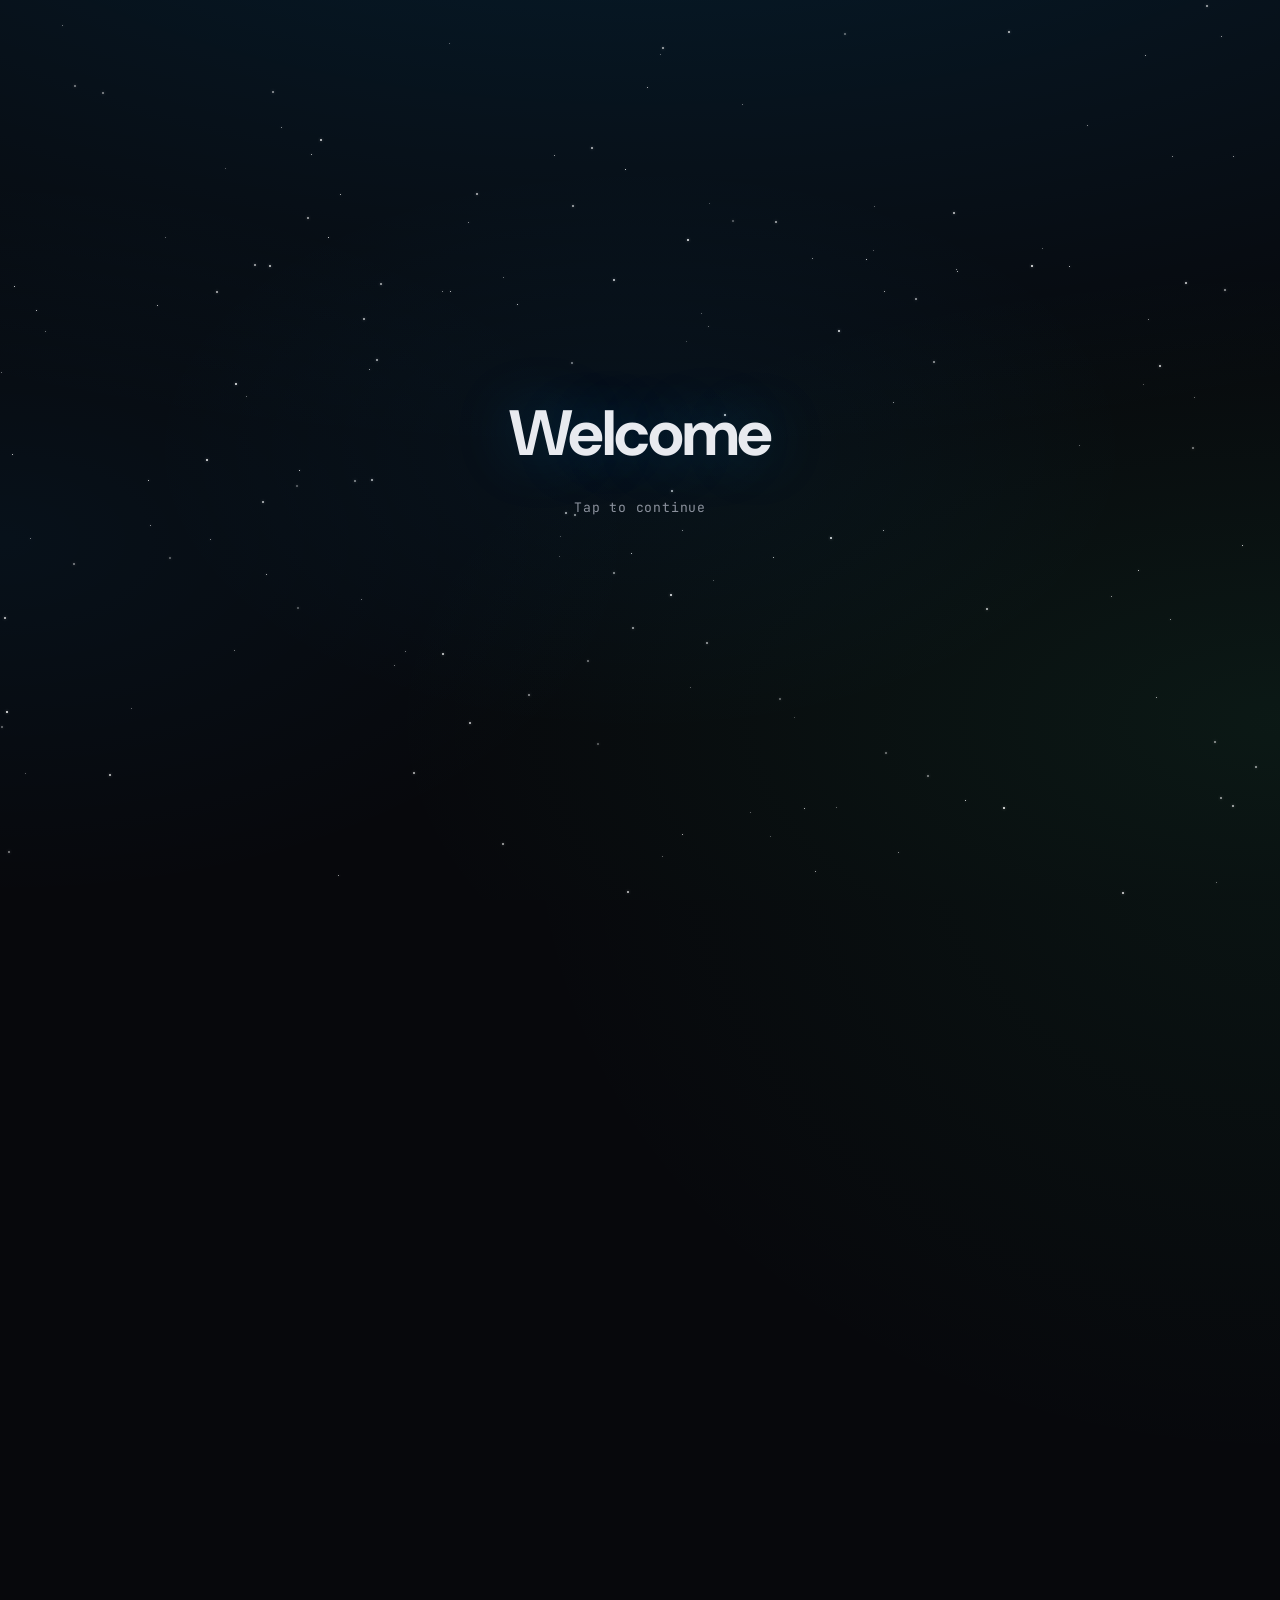
==== commit 9b986fcd: "meta: shorter link-preview description for embeds Made-with: Cursor" ====
--- a/index.html
+++ b/index.html
@@ -6,6 +6,19 @@
     <meta
       name="description"
       content="Advanced Roblox scripter portfolio — scalable gameplay systems, combat, bosses, placement, and wave mechanics."
+    />
+    <!-- Embed text (Discord, Slack, etc.) — can differ from meta name="description" -->
+    <meta property="og:title" content="Samhith — Advanced Roblox Scripter" />
+    <meta
+      property="og:description"
+      content="Advanced roblox scripter with over 4 years of experience."
+    />
+    <meta property="og:type" content="website" />
+    <meta property="og:url" content="https://samhith395.github.io/" />
+    <meta name="twitter:card" content="summary" />
+    <meta
+      name="twitter:description"
+      content="Advanced roblox scripter with over 4 years of experience."
     />
     <title>Samhith — Advanced Roblox Scripter</title>
     <link rel="preconnect" href="https://fonts.googleapis.com" />
--- a/styles.css
+++ b/styles.css
@@ -16,6 +16,12 @@
   --max: 1080px;
 }
 
+@property --range-fill {
+  syntax: "<percentage>";
+  inherits: true;
+  initial-value: 0%;
+}
+
 *,
 *::before,
 *::after {
@@ -513,7 +519,7 @@
 .audio-bar__eyebrow {
   margin: 0 0 0.12rem;
   font-family: var(--font-mono);
-  font-size: 0.58rem;
+  font-size: 0.69rem;
   font-weight: 500;
   letter-spacing: 0.16em;
   text-transform: uppercase;
@@ -578,12 +584,9 @@
 }
 
 .audio-bar__ctrl--play {
-  width: 2.72rem;
-  height: 2.72rem;
   border-color: rgba(0, 162, 255, 0.48);
   background: linear-gradient(165deg, rgba(0, 162, 255, 0.22) 0%, rgba(0, 162, 255, 0.08) 100%);
   color: var(--accent);
-  font-size: 1.08rem;
   padding-left: 0.125rem;
   box-shadow: 0 0 28px rgba(0, 162, 255, 0.18);
 }
@@ -595,18 +598,25 @@
 .audio-bar__progress {
   display: flex;
   flex-direction: column;
-  gap: 0.28rem;
+  gap: 0.5rem;
   min-width: 0;
 }
 
 .audio-bar__times {
   display: flex;
   justify-content: space-between;
-  align-items: baseline;
+  align-items: center;
+  line-height: 1;
+  transform: translateY(0.06rem);
   font-family: var(--font-mono);
-  font-size: 0.64rem;
+  font-size: 0.8rem;
   font-variant-numeric: tabular-nums;
   color: var(--text-muted);
+}
+
+.audio-bar__times > span {
+  line-height: 1;
+  display: block;
 }
 
 .audio-bar__gain {
@@ -620,7 +630,7 @@
   flex: 0 0 auto;
   margin: 0;
   font-family: var(--font-mono);
-  font-size: 0.52rem;
+  font-size: 0.75rem;
   font-weight: 500;
   letter-spacing: 0.12em;
   text-transform: uppercase;
@@ -638,12 +648,35 @@
   cursor: pointer;
   -webkit-appearance: none;
   appearance: none;
+  /* Filled portion to the left of the thumb; updated by script.js */
+  --range-fill: 0%;
+}
+
+#musicVol.audio-bar__slider {
+  --range-fill: 50%;
+  transition: --range-fill 0.14s ease-out;
+}
+
+#musicVol.audio-bar__slider.audio-bar__slider--dragging {
+  transition: none;
+}
+
+@media (prefers-reduced-motion: reduce) {
+  #musicVol.audio-bar__slider {
+    transition: none;
+  }
 }
 
 .audio-bar__slider::-webkit-slider-runnable-track {
   height: var(--ab-track);
   border-radius: 999px;
-  background: rgba(255, 255, 255, 0.11);
+  background: linear-gradient(
+    to right,
+    #2ec4ff 0%,
+    var(--accent) var(--range-fill, 0%),
+    rgba(255, 255, 255, 0.11) var(--range-fill, 0%),
+    rgba(255, 255, 255, 0.11) 100%
+  );
 }
 
 .audio-bar__slider::-webkit-slider-thumb {
@@ -657,6 +690,12 @@
   box-shadow: 0 0 0 1px rgba(0, 162, 255, 0.4), 0 2px 8px rgba(0, 0, 0, 0.35);
 }
 
+.audio-bar__slider::-moz-range-progress {
+  height: var(--ab-track);
+  border-radius: 999px;
+  background: linear-gradient(180deg, #2ec4ff 0%, var(--accent) 100%);
+}
+
 .audio-bar__slider::-moz-range-track {
   height: var(--ab-track);
   border-radius: 999px;
@@ -700,7 +739,7 @@
   .audio-bar__card {
     padding: 0.5rem 0.75rem 0.55rem;
     gap: 0.42rem;
-    border-radius: 9999px;
+    border-radius: var(--radius);
   }
 
   .audio-bar__top {
@@ -713,7 +752,7 @@
   }
 
   .audio-bar__times {
-    font-size: 0.58rem;
+    font-size: 0.725rem;
   }
 
   .audio-bar__ctrl {
@@ -723,19 +762,13 @@
     border-radius: 10px;
   }
 
-  .audio-bar__ctrl--play {
-    width: 2.48rem;
-    height: 2.48rem;
-    font-size: 1.02rem;
-  }
-
   .audio-bar {
     --ab-track: 4px;
     --ab-thumb: 12px;
   }
 
   .audio-bar__gain-label {
-    font-size: 0.48rem;
+    font-size: 0.69rem;
   }
 
   body {
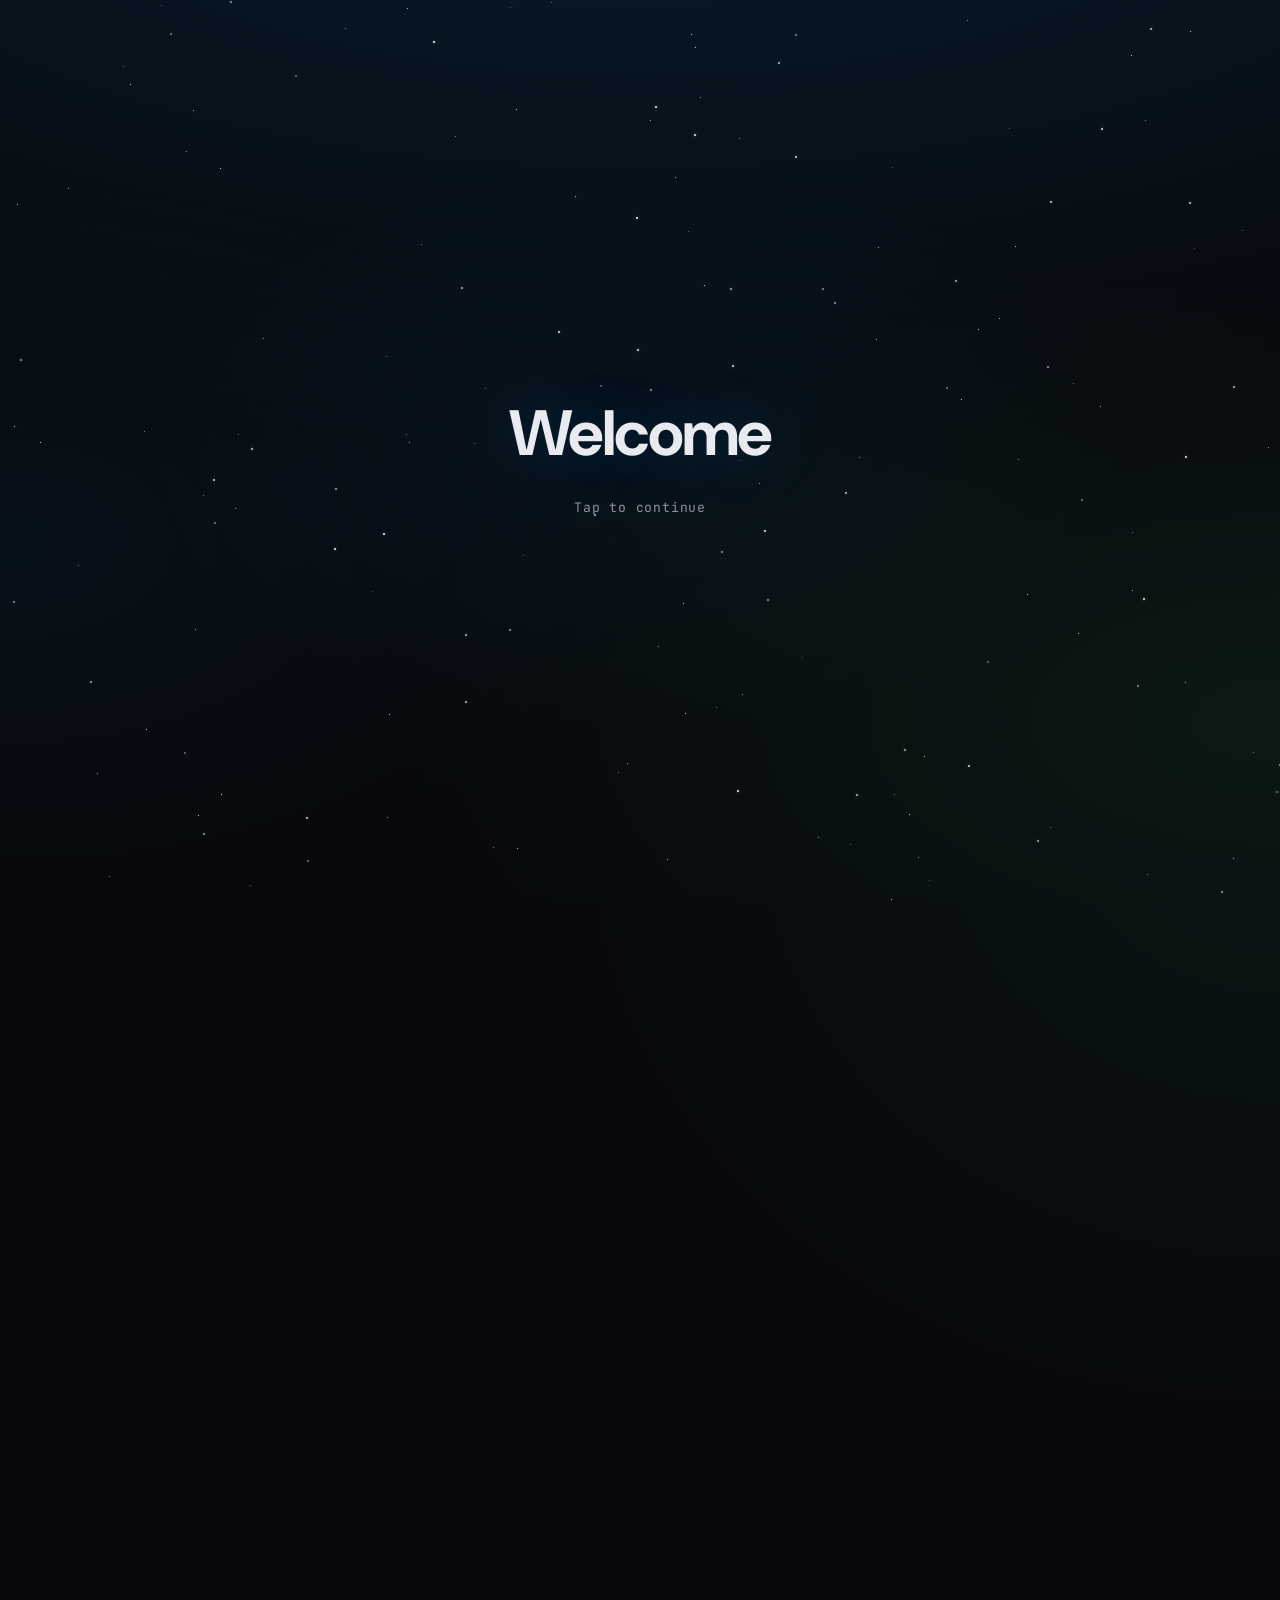
==== commit 33df70e2: "meta: align name=description with link preview copy Made-with: Cursor" ====
--- a/index.html
+++ b/index.html
@@ -5,9 +5,9 @@
     <meta name="viewport" content="width=device-width, initial-scale=1" />
     <meta
       name="description"
-      content="Advanced Roblox scripter portfolio — scalable gameplay systems, combat, bosses, placement, and wave mechanics."
+      content="Advanced roblox scripter with over 4 years of experience."
     />
-    <!-- Embed text (Discord, Slack, etc.) — can differ from meta name="description" -->
+    <!-- Open Graph / Twitter mirror the same blurb for link previews -->
     <meta property="og:title" content="Samhith — Advanced Roblox Scripter" />
     <meta
       property="og:description"
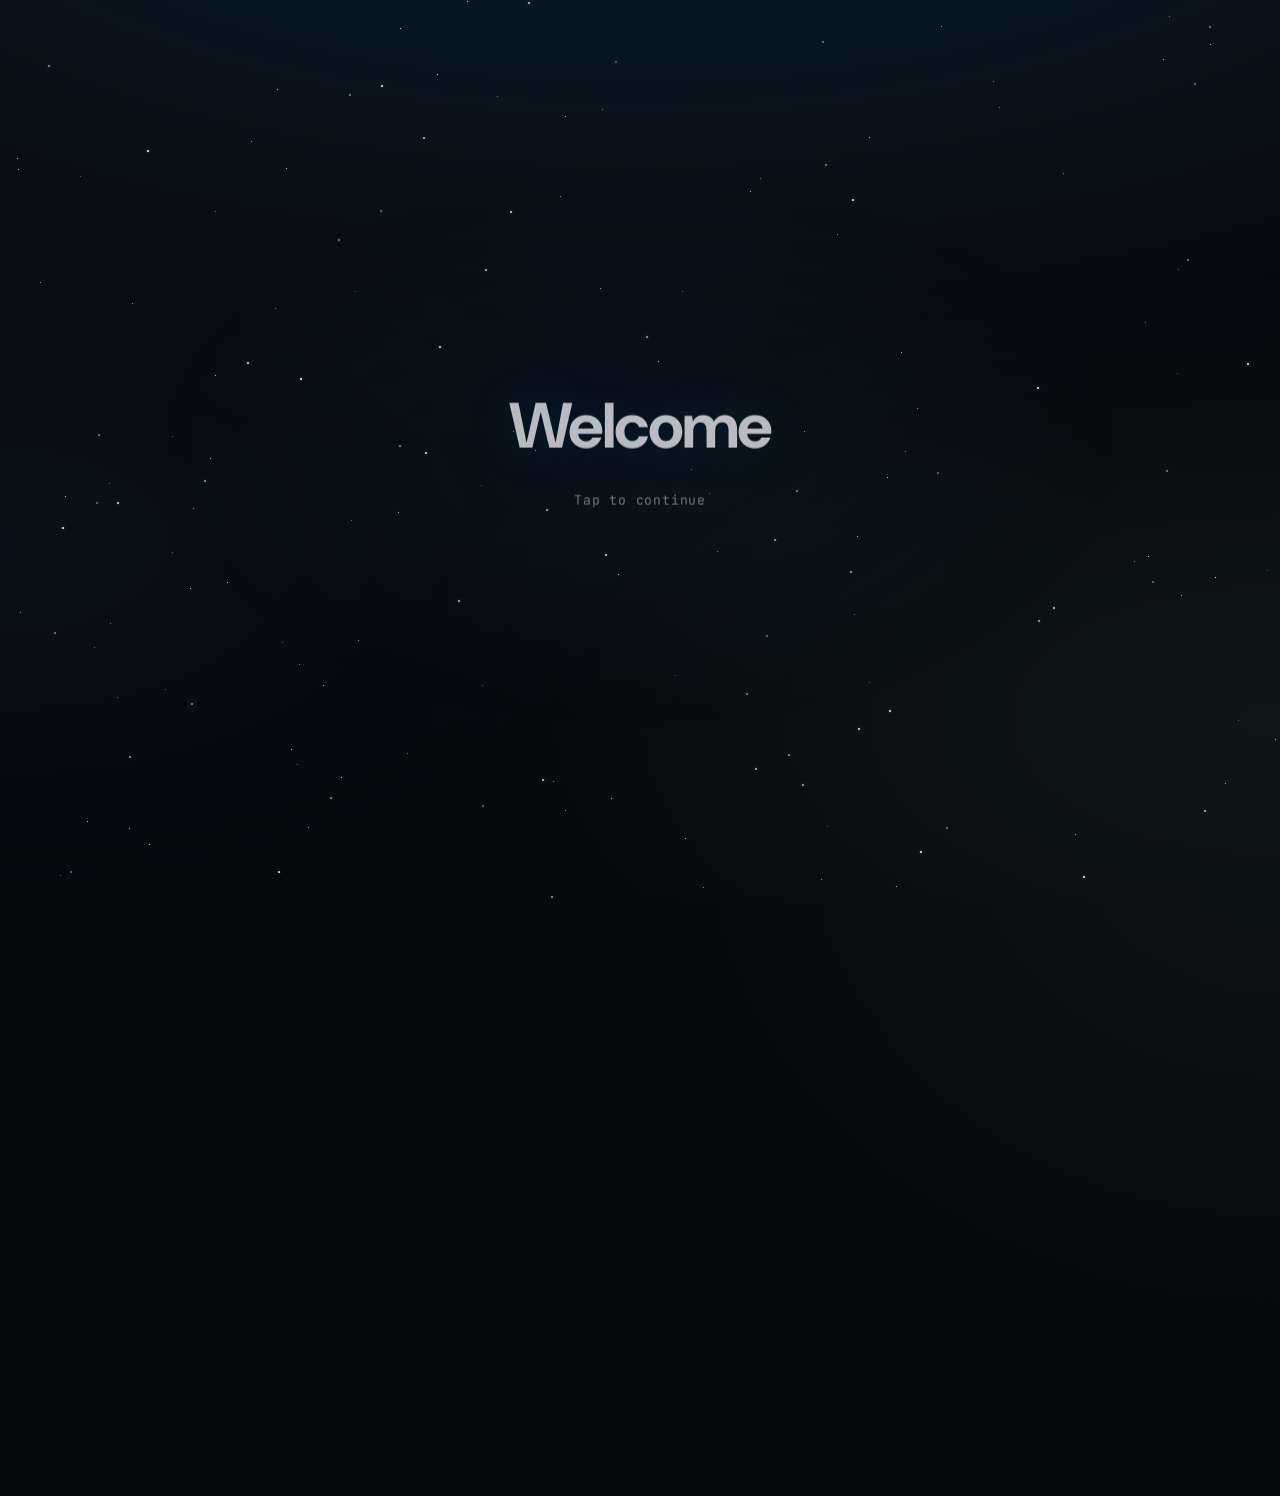
==== commit 9bebdb7c: "chore: serve site under /Portfolio with root redirect Made-with: Cursor" ====
--- a/index.html
+++ b/index.html
@@ -3,176 +3,11 @@
   <head>
     <meta charset="UTF-8" />
     <meta name="viewport" content="width=device-width, initial-scale=1" />
-    <meta
-      name="description"
-      content="Advanced roblox scripter with over 4 years of experience."
-    />
-    <!-- Open Graph / Twitter mirror the same blurb for link previews -->
-    <meta property="og:title" content="Samhith — Advanced Roblox Scripter" />
-    <meta
-      property="og:description"
-      content="Advanced roblox scripter with over 4 years of experience."
-    />
-    <meta property="og:type" content="website" />
-    <meta property="og:url" content="https://samhith395.github.io/" />
-    <meta name="twitter:card" content="summary" />
-    <meta
-      name="twitter:description"
-      content="Advanced roblox scripter with over 4 years of experience."
-    />
-    <title>Samhith — Advanced Roblox Scripter</title>
-    <link rel="preconnect" href="https://fonts.googleapis.com" />
-    <link rel="preconnect" href="https://fonts.gstatic.com" crossorigin />
-    <link
-      href="https://fonts.googleapis.com/css2?family=DM+Sans:ital,opsz,wght@0,9..40,400;0,9..40,500;0,9..40,600;0,9..40,700;1,9..40,400&family=JetBrains+Mono:wght@400;500;600&display=swap"
-      rel="stylesheet"
-    />
-    <link rel="stylesheet" href="styles.css" />
+    <meta http-equiv="refresh" content="0; url=Portfolio/" />
+    <link rel="canonical" href="https://samhith395.github.io/Portfolio/" />
+    <title>Samhith — Redirect</title>
   </head>
   <body>
-    <a class="sr-only" href="#main" id="skipLink">Skip to content</a>
-
-    <button type="button" id="splash" class="splash" aria-label="Enter portfolio">
-      <span class="splash-stars" id="splashStars" aria-hidden="true"></span>
-      <span class="splash-glow" aria-hidden="true"></span>
-      <span class="splash-inner">
-        <span class="splash-title" role="heading" aria-level="1">Welcome</span>
-        <span class="splash-hint">Tap to continue</span>
-      </span>
-    </button>
-
-    <div class="site-wrap" id="siteWrap" inert>
-      <header class="site-header">
-        <div class="header-inner">
-          <nav class="intro-appear" aria-label="Primary">
-            <ul class="nav-links">
-              <li><a href="#about">About</a></li>
-              <li><a href="#work">Work</a></li>
-            </ul>
-          </nav>
-        </div>
-      </header>
-
-      <main id="main" tabindex="-1">
-        <div id="about" class="hero">
-          <p class="hero-badge intro-appear">Advanced Roblox Scripter</p>
-          <h1 class="intro-appear">Samhith</h1>
-          <p class="hero-lead intro-appear">
-            Roblox scripter with 4+ years of experience, focused on building scalable, modular systems
-            with emphasis on performance, responsiveness, and maintainability. I design systems that
-            stay stable under complex interactions and multi-entity scenarios.
-          </p>
-          <div class="hero-meta" role="list">
-            <span class="pill intro-appear" role="listitem">Modular systems</span>
-            <span class="pill intro-appear" role="listitem">Performance-focused</span>
-            <span class="pill intro-appear" role="listitem">Maintainable &amp; scalable systems</span>
-          </div>
-        </div>
-
-        <section id="work" aria-labelledby="work-heading">
-          <h2 id="work-heading" class="section-title intro-appear">Past works</h2>
-          <div class="work-grid">
-            <article class="work-card intro-appear">
-              <h3>Combat system</h3>
-              <p>
-                A reusable combat framework handling input processing, state control, and interaction
-                consistency across entities. Built to remain stable under rapid input and stress
-                conditions.
-              </p>
-              <div class="demo-block">
-                <video controls playsinline preload="metadata" src="videos/combatsystem.mp4"></video>
-              </div>
-            </article>
-
-            <article class="work-card intro-appear">
-              <h3>Boss AI</h3>
-              <p>
-                State-driven boss behavior with dynamic responses based on player interaction.
-                Structured for extensibility without modifying core logic.
-              </p>
-              <div class="demo-block">
-                <video controls playsinline preload="metadata" src="videos/bossai.mp4"></video>
-              </div>
-            </article>
-
-            <article class="work-card intro-appear">
-              <h3>Placement system</h3>
-              <p>
-                A responsive placement system with validation, rotation, and real-time feedback
-                optimized for smooth user interaction.
-              </p>
-              <div class="demo-block">
-                <video controls playsinline preload="metadata" src="videos/placementsystem.mp4"></video>
-              </div>
-            </article>
-
-            <article class="work-card intro-appear">
-              <h3>Wave system</h3>
-              <p>
-                A scalable wave system managing spawning, difficulty progression, and coordinated
-                enemy behavior across multiple entities.
-              </p>
-              <div class="demo-block">
-                <video controls playsinline preload="metadata" src="videos/wavesystem.mp4"></video>
-              </div>
-            </article>
-          </div>
-        </section>
-      </main>
-    </div>
-
-    <aside class="audio-bar" role="region" aria-label="Background music">
-      <label class="sr-only" for="musicSeek">Seek track</label>
-      <div class="audio-bar__card intro-appear">
-        <div class="audio-bar__top">
-          <header class="audio-bar__meta">
-            <p class="audio-bar__eyebrow">Now playing</p>
-            <p class="audio-bar__song" id="musicTitle">—</p>
-          </header>
-          <div class="audio-bar__controls" role="group" aria-label="Playback">
-            <button type="button" class="audio-bar__ctrl" id="musicPrev" aria-label="Previous track">‹</button>
-            <button type="button" class="audio-bar__ctrl audio-bar__ctrl--play" id="musicPlay" aria-label="Play">
-              ▶
-            </button>
-            <button type="button" class="audio-bar__ctrl" id="musicNext" aria-label="Next track">›</button>
-          </div>
-        </div>
-
-        <div class="audio-bar__progress">
-          <div class="audio-bar__times">
-            <span id="musicTimeCurrent" aria-hidden="true">0:00</span>
-            <span id="musicTimeTotal" aria-hidden="true">–:–</span>
-          </div>
-          <input
-            type="range"
-            class="audio-bar__slider"
-            id="musicSeek"
-            min="0"
-            max="100"
-            value="0"
-            step="0.1"
-            aria-valuemin="0"
-            aria-valuemax="100"
-            aria-valuenow="0"
-          />
-        </div>
-
-        <div class="audio-bar__gain">
-          <label class="audio-bar__gain-label" for="musicVol">Volume</label>
-          <input
-            type="range"
-            class="audio-bar__slider"
-            id="musicVol"
-            min="0"
-            max="1"
-            step="0.01"
-            value="0.5"
-          />
-        </div>
-      </div>
-    </aside>
-    <audio id="musicEngine" class="sr-only" preload="auto" aria-hidden="true"></audio>
-
-    <script src="script.js" defer></script>
+    <p><a href="Portfolio/">Open portfolio</a></p>
   </body>
 </html>
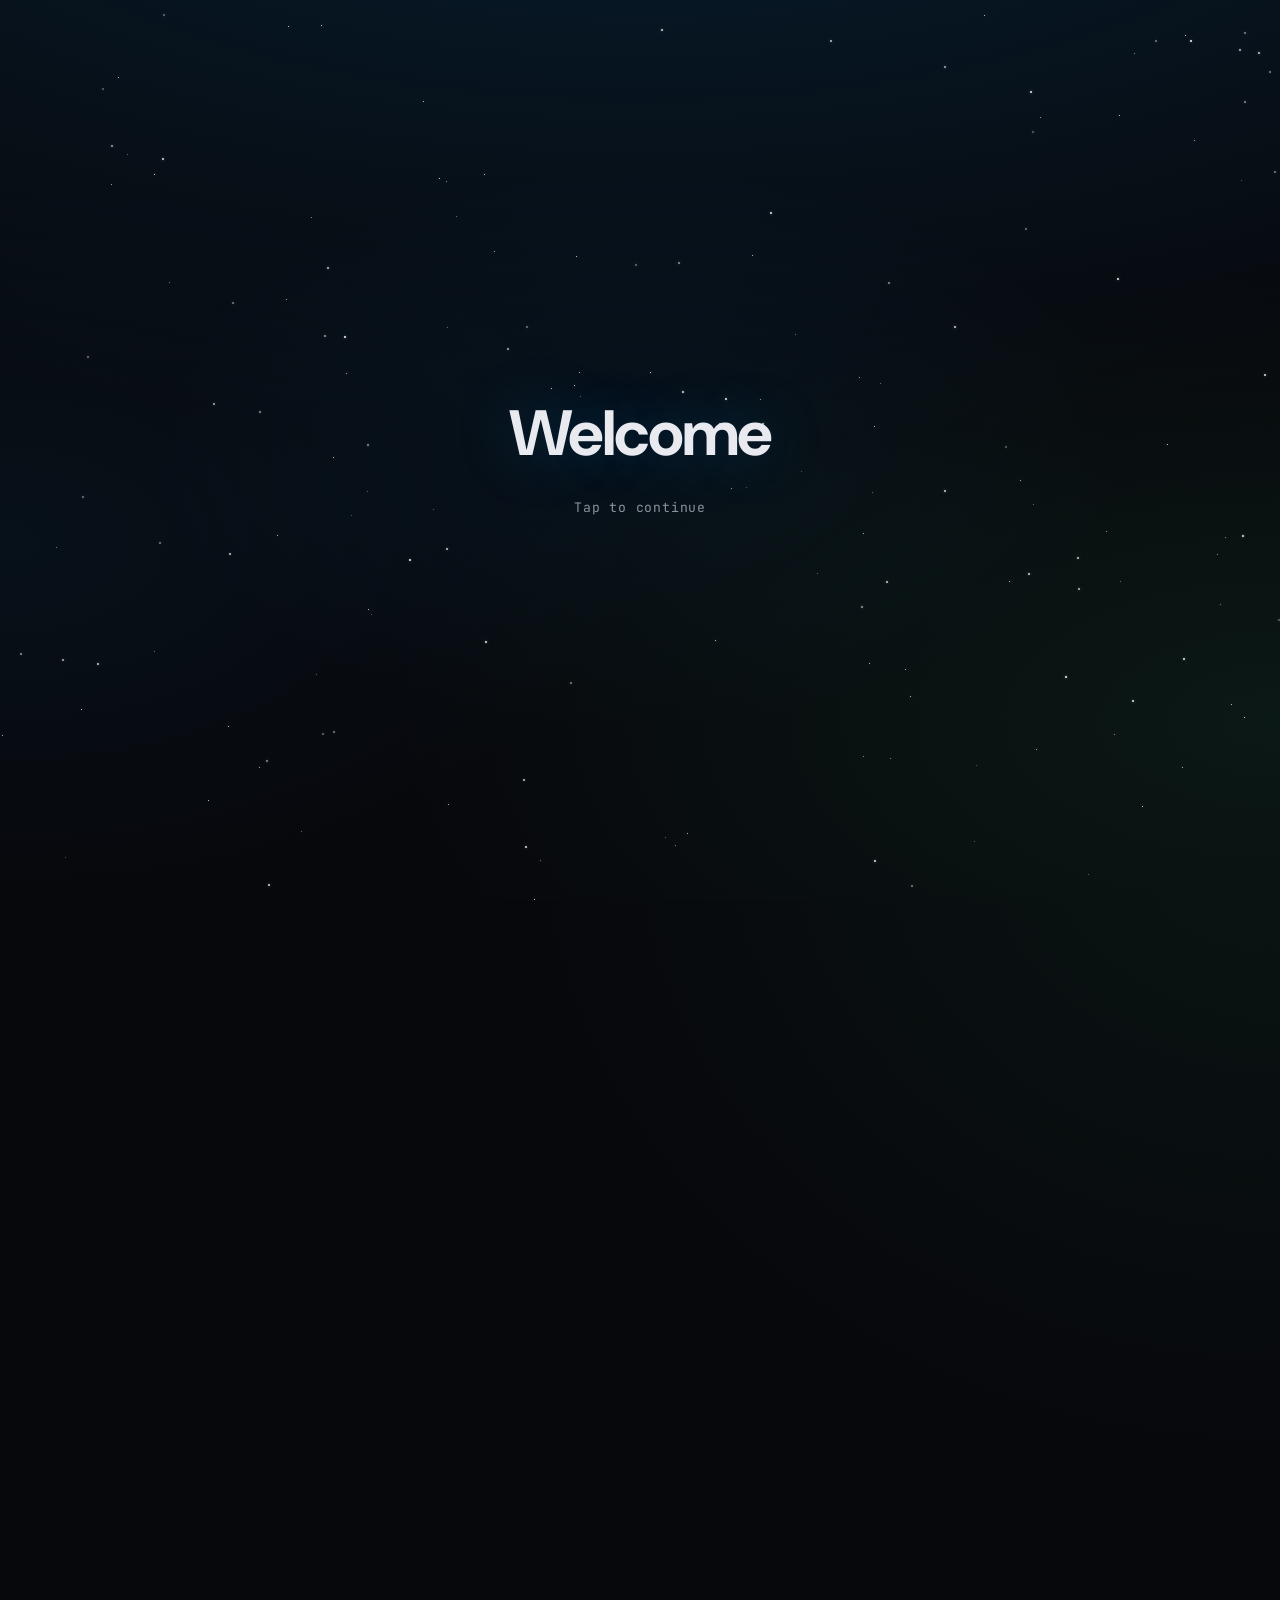
==== commit 8ea894d6: "fix: instant root redirect via location.replace Made-with: Cursor" ====
--- a/index.html
+++ b/index.html
@@ -2,12 +2,20 @@
 <html lang="en">
   <head>
     <meta charset="UTF-8" />
+    <script>
+      (function () {
+        var u = new URL("Portfolio/", location.origin);
+        u.search = location.search;
+        u.hash = location.hash;
+        location.replace(u.href);
+      })();
+    </script>
+    <meta http-equiv="refresh" content="0; url=/Portfolio/" />
+    <link rel="canonical" href="https://samhith395.github.io/Portfolio/" />
     <meta name="viewport" content="width=device-width, initial-scale=1" />
-    <meta http-equiv="refresh" content="0; url=Portfolio/" />
-    <link rel="canonical" href="https://samhith395.github.io/Portfolio/" />
     <title>Samhith — Redirect</title>
   </head>
   <body>
-    <p><a href="Portfolio/">Open portfolio</a></p>
+    <p><a href="/Portfolio/">Open portfolio</a></p>
   </body>
 </html>
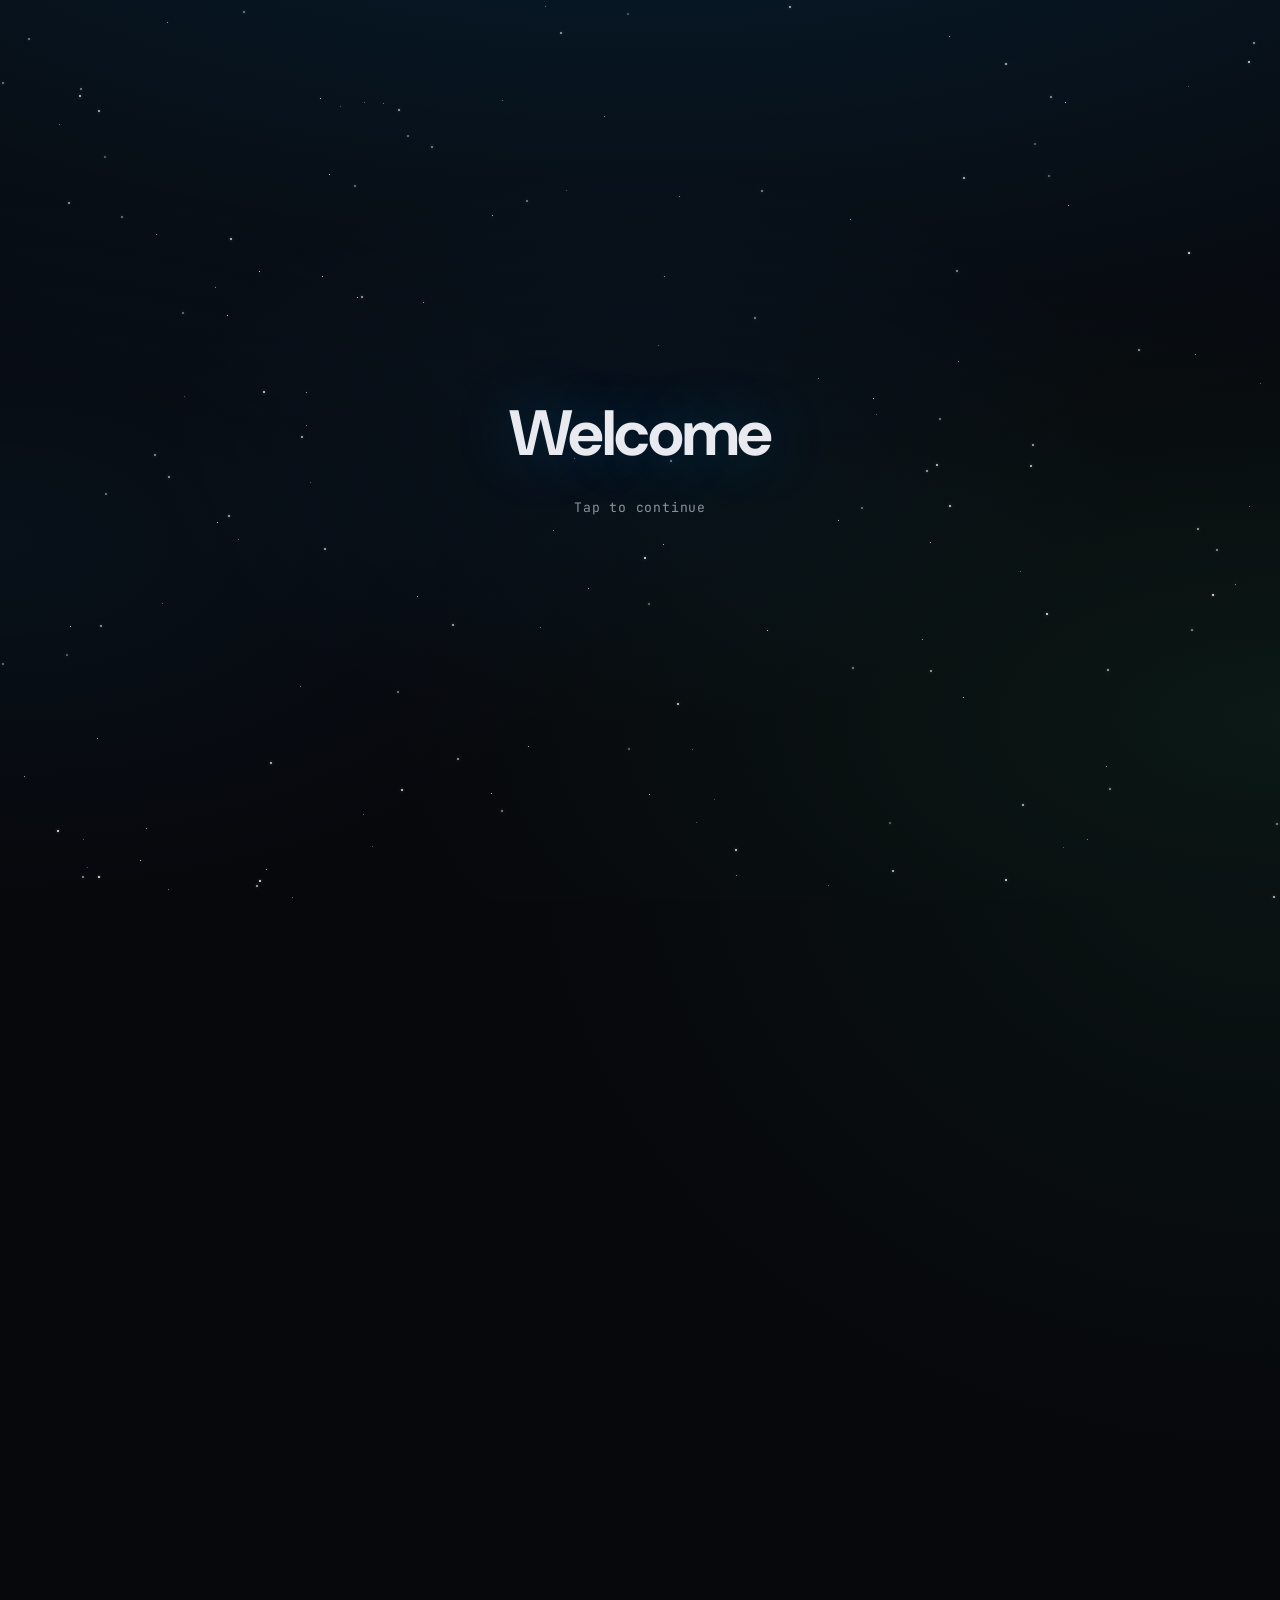
==== commit 19a5616d: "fix(redirect): dark flash, hide link until noscript Made-with: Cursor" ====
--- a/index.html
+++ b/index.html
@@ -2,6 +2,14 @@
 <html lang="en">
   <head>
     <meta charset="UTF-8" />
+    <style>
+      html,
+      body {
+        margin: 0;
+        min-height: 100%;
+        background: #07080c;
+      }
+    </style>
     <script>
       (function () {
         var u = new URL("Portfolio/", location.origin);
@@ -16,6 +24,11 @@
     <title>Samhith — Redirect</title>
   </head>
   <body>
-    <p><a href="/Portfolio/">Open portfolio</a></p>
+    <noscript>
+      <p style="margin: 1rem; font-family: system-ui, sans-serif;">
+        <a href="/Portfolio/" style="color: #00a2ff">Open portfolio</a>
+        (JavaScript is off — use this link.)
+      </p>
+    </noscript>
   </body>
 </html>
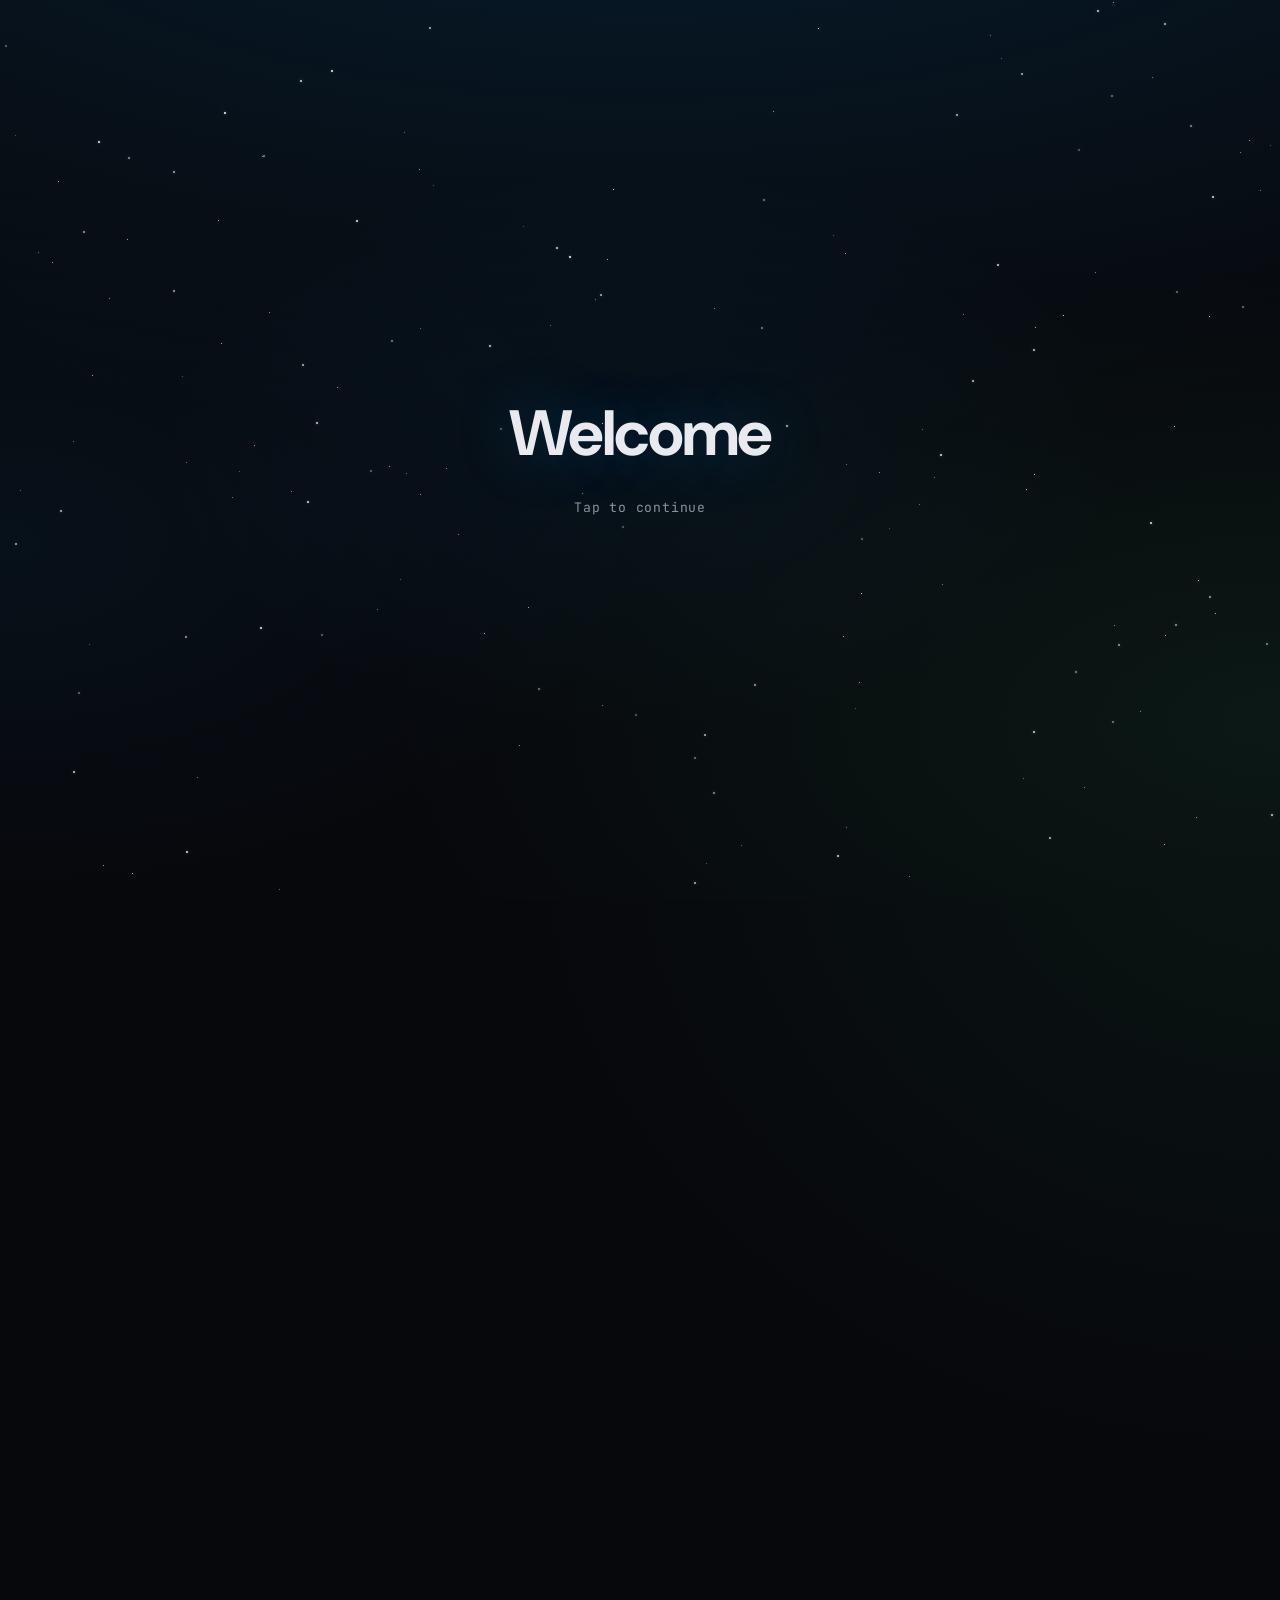
==== commit fe3bbc3d: "style(redirect): match main site body gradient Made-with: Cursor" ====
--- a/index.html
+++ b/index.html
@@ -3,11 +3,16 @@
   <head>
     <meta charset="UTF-8" />
     <style>
+      /* Match Portfolio/styles.css `body` background (post-splash page) */
       html,
       body {
         margin: 0;
         min-height: 100%;
-        background: #07080c;
+        height: 100%;
+        background-color: #07080c;
+        background-image:
+          radial-gradient(ellipse 120% 80% at 50% -30%, rgba(0, 162, 255, 0.12), transparent),
+          radial-gradient(ellipse 60% 40% at 100% 50%, rgba(61, 220, 132, 0.06), transparent);
       }
     </style>
     <script>
